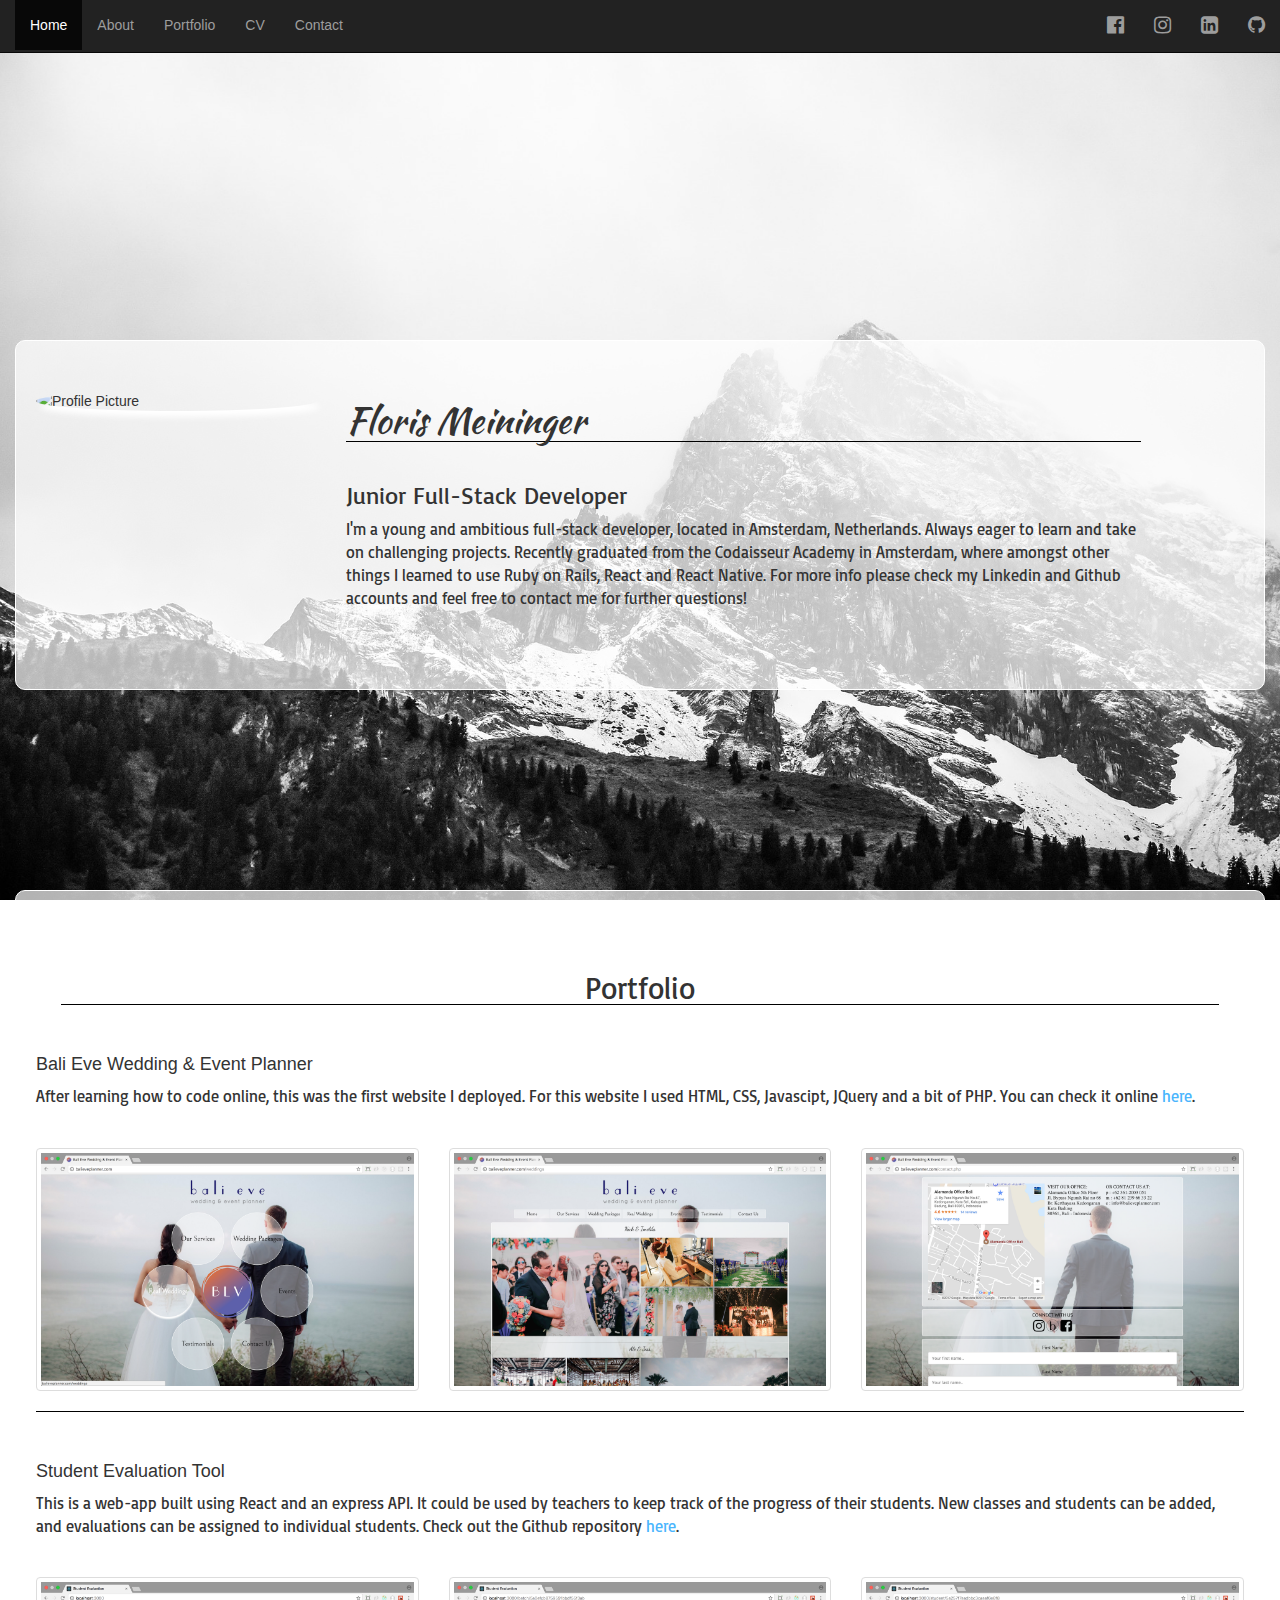
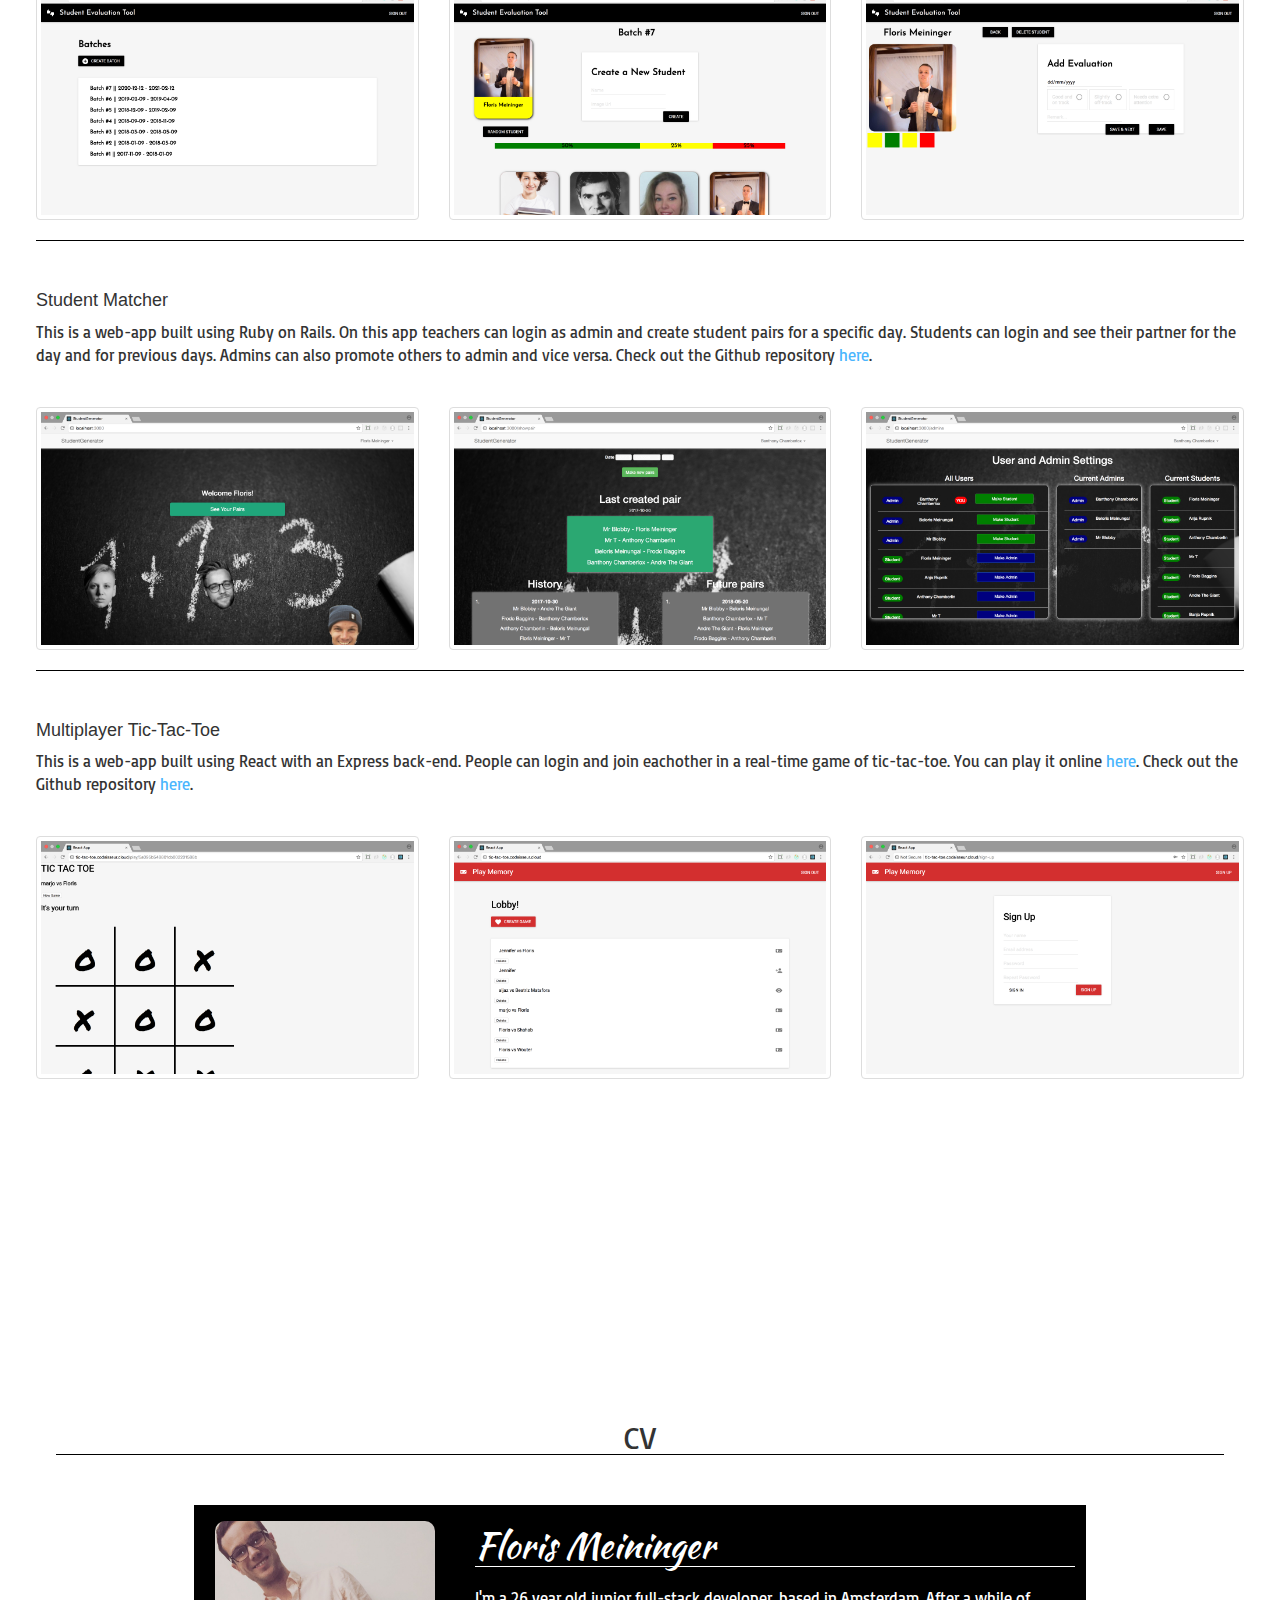
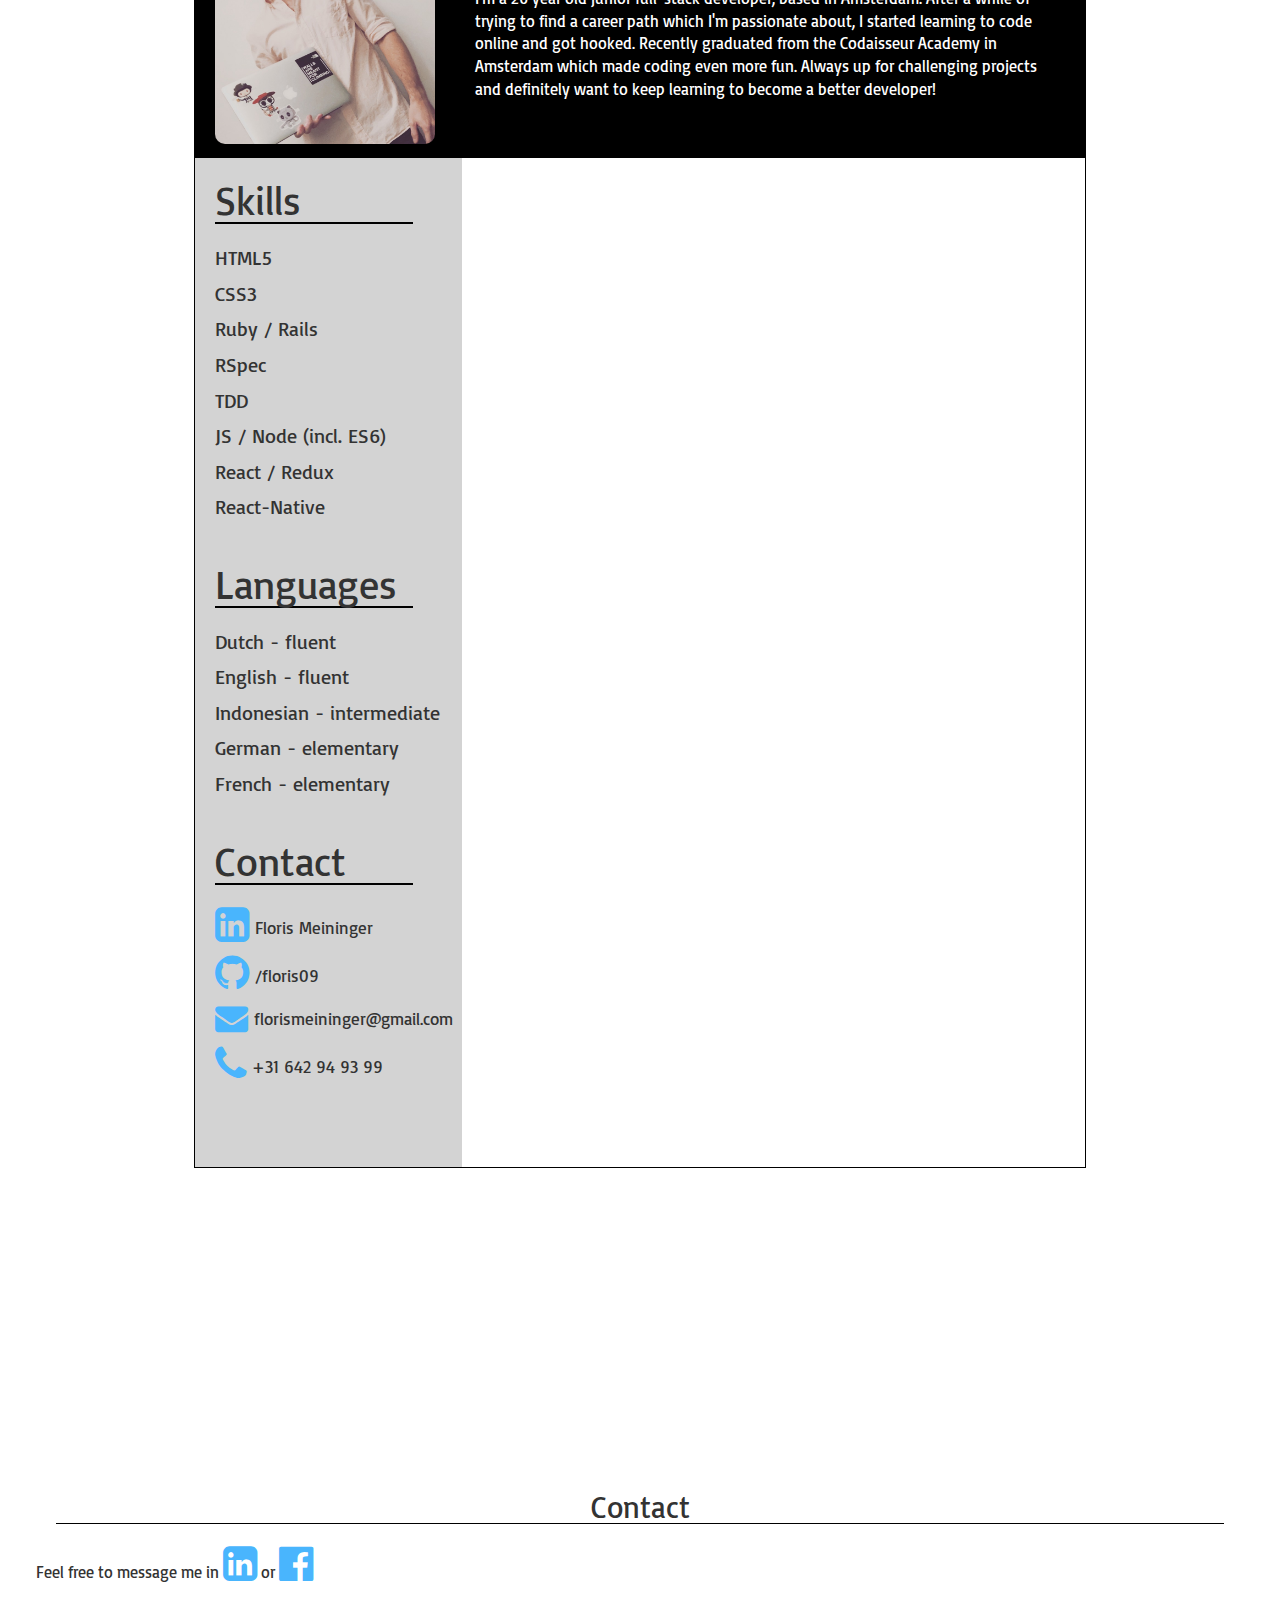
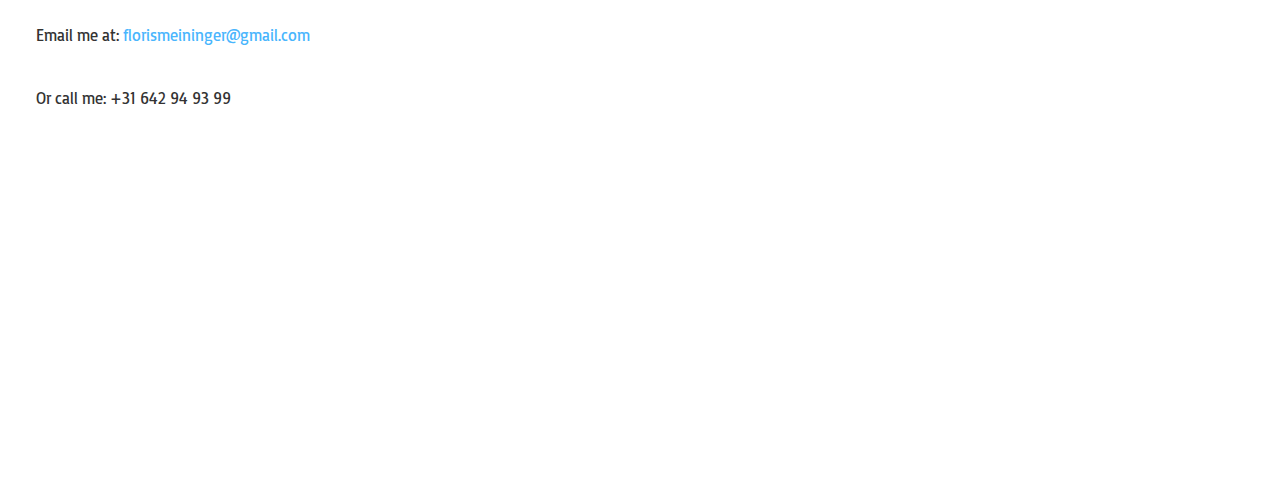
==== index.htm @ 4785ac29 "delete pdf button" ====
<!DOCTYPE html>

<html>

	<head>
    <link rel="stylesheet" href="https://maxcdn.bootstrapcdn.com/bootstrap/3.3.7/css/bootstrap.min.css">
		<link href="https://fonts.googleapis.com/css?family=Cinzel|Cormorant+Garamond|Kaushan+Script|Righteous|Spectral+SC|Vollkorn+SC|Yellowtail|Basic" rel="stylesheet">
  	<link rel="stylesheet" href="https://cdnjs.cloudflare.com/ajax/libs/font-awesome/4.7.0/css/font-awesome.min.css">
  	<link rel="stylesheet" href="https://fonts.googleapis.com/icon?family=Material+Icons">
  	<link rel="stylesheet" type="text/css" href="style.css">
		<link rel="shortcut icon" src="logo.png" >
  	<title>Floris Meininger</title>

 	</head>

  <body>

    <nav class="navbar navbar-inverse navbar-fixed-top">
      <div class="container-fluid">
        <div class="navbar-header">
          <button type="button" class="navbar-toggle" data-toggle="collapse" data-target="#myNavbar">
            <span class="icon-bar"></span>
            <span class="icon-bar"></span>
            <span class="icon-bar"></span>
          </button>
        </div>
        <div class="collapse navbar-collapse" id="myNavbar">
          <ul class="nav navbar-nav">
            <li class="active"><a href="#home">Home</a></li>
            <li><a href="#about">About</a></li>
            <li><a href="#scroll-portfolio">Portfolio</a></li>
            <li><a href="#scroll-cv">CV</a></li>
            <li><a href="#scroll-contact">Contact</a></li>
          </ul>
          <ul class="nav navbar-nav navbar-right">
            <li><a target="_blank"  href="https://www.facebook.com/floris.meininger"><i class="fa fa-facebook-official" aria-hidden="true"></i></a></li>
            <li><a target="_blank" href="https://www.instagram.com/florismeininger/"<i class="fa fa-instagram" aria-hidden="true"></i></a></li>
      <li><a target="_blank" href="https://www.linkedin.com/in/floris-meininger-3738b193/"><i class="fa fa-linkedin-square" aria-hidden="true"></i></a></li>
      <li><a target="_blank" href="https://github.com/floris09"><i class="fa fa-github" aria-hidden="true"></i></a></li>
          </ul>
        </div>
      </div>
    </nav>

    <!-- HOME PAGE -->
    <div id="home" ></div>


    <!-- PROFILE PIC & ABOUT -->
    <div class="container-fluid">
      <div id="about">
      </div>
      <div class="whitebox">
        <div class="row">
          <div class="col-xs-6 col-sm-3">
          <img id=profilepic class="img-circle img-responsive img-center"  src="http://res.cloudinary.com/florismeininger/image/upload/v1502627373/portfolio%20website/profilesquare_mgwjyl.jpg" alt="Profile Picture">

          </div>
          <div class="col-xs-12 col-sm-8">
      <h1>Floris Meininger</h1>
      <h3>Junior Full-Stack Developer</h3>
            <p>I'm a young and ambitious full-stack developer, located in Amsterdam, Netherlands. Always eager to learn and take on challenging projects. Recently graduated from the Codaisseur Academy in Amsterdam, where amongst other things I learned to use Ruby on Rails, React and React Native. For more info please check my Linkedin and Github accounts and feel free to contact me for further questions!</p>
          </div>
          <div class="col-xs-0 col-sm-1">
          </div>
        </div>
      </div>

      <!-- PORTFOLIO -->
		<div class=modal>
			<span class="close" >&times;</span>
			<a class="prev" >&#10094;</a>
			<a class="next" >&#10095;</a>
			<div id=modalimg></div>
		</div>

    <div id="scroll-portfolio">
    </div>
    <div class="whitebox">
      <div class="row">
      <h2 id=portfolio class=text-center>Portfolio</h2>
        </div>

          <h4>Bali Eve Wedding & Event Planner</h4>
          <p>After learning how to code online, this was the first website I deployed. For this website I used HTML, CSS, Javascipt, JQuery and a bit of PHP. You can check it online <a href="https://balieveplanner.com" target="_blank">here</a>.</p>
          <div class="row">
            <div class="col-sm-4">
              <img class="img-thumbnail img-responsive" src="blv1.png" onclick="zoom(blv,0)" alt="Wedding planner website">
            </div>
            <div class="col-sm-4">
              <img class="img-thumbnail img-responsive" src="blv2.png" onclick="zoom(blv,1)" alt="Wedding planner website">
            </div>
            <div class="col-sm-4">
              <img class="img-thumbnail img-responsive" src="blv3.png" onclick="zoom(blv,2)" alt="Wedding planner website">
            </div>
          </div>

        <div class="line">
        </div>

        <h4>Student Evaluation Tool</h4>
        <p>This is a web-app built using React and an express API. It could be used by teachers to keep track of the progress of their students. New classes and students can be added, and evaluations can be assigned to individual students. Check out the Github repository <a href="https://github.com/floris09/evaluation-tool-react" target="_blank">here</a>.</p>
        <div class="row">
         <div class="col-sm-4">
            <img class="img-thumbnail img-responsive" src="evaluation1.png" onclick="zoom(evaluation,0)" alt="Student evaluation tool">
          </div>
          <div class="col-sm-4">
            <img class="img-thumbnail img-responsive" src="evaluation2.png" onclick="zoom(evaluation,1)" alt="Student evaluation tool">
          </div>
          <div class="col-sm-4">
            <img class="img-thumbnail img-responsive" src="evaluation3.png" onclick="zoom(evaluation,2)" alt="Student evaluation tool">
          </div>
        </div>

        <div class="line">
        </div>

        <h4>Student Matcher</h4>
        <p>This is a web-app built using Ruby on Rails. On this app teachers can login as admin and create student pairs for a specific day. Students can login and see their partner for the day and for previous days. Admins can also promote others to admin and vice versa. Check out the Github repository <a href="https://github.com/floris09/student-generator" target="_blank">here</a>.</p>

        <div class="row">
         <div class="col-sm-4">
            <img class="img-thumbnail img-responsive" src="matcher1.png" onclick="zoom(matcher,0)" alt="Student matcher">
          </div>
          <div class="col-sm-4">
            <img class="img-thumbnail img-responsive" src="matcher2.png" onclick="zoom(matcher,1)" alt="Student matcher">
          </div>
          <div class="col-sm-4">
            <img class="img-thumbnail img-responsive" src="matcher3.png" onclick="zoom(matcher,2)" alt="Student matcher">
          </div>
        </div>

        <div class="line">
        </div>

        <h4>Multiplayer Tic-Tac-Toe</h4>
        <p>This is a web-app built using React with an Express back-end. People can login and join eachother in a real-time game of tic-tac-toe. You can play it online <a href="https://tic-tac-toe.codaisseur.cloud" target="_blank">here</a>. Check out the Github repository <a href="https://github.com/aljazskrinjar/react-game-starter" target="_blank">here</a>.</p>

        <div class="row">
         <div class="col-sm-4">
            <img class="img-thumbnail img-responsive" src="tic-tac-toe.png" onclick="zoom(tictactoe,0)" alt="tic-tac-toe">
          </div>
          <div class="col-sm-4">
            <img class="img-thumbnail img-responsive" src="tic-tac-toe2.png" onclick="zoom(tictactoe,1)" alt="tic-tac-toe">
          </div>
          <div class="col-sm-4">
            <img class="img-thumbnail img-responsive" src="tic-tac-toe3.png" onclick="zoom(tictactoe,2)" alt="tic-tac-toe">
          </div>
        </div>

      </div>

			<!-- CV -->
			<div id="scroll-cv"></div>
			<div class="whitebox">
				<h2 id="cvheader" class="text-center">CV</h2>
				<div id="cv">
					<div class="horizontal">
						<img id="cvpic" src="profile.jpg" alt="profile pic">
						<h1 id="cvname" >Floris Meininger</h1>
						<p id="bio" >I'm a 26 year old junior full-stack developer, based in Amsterdam. After a while of trying to find a career path which I'm passionate about, I started learning to code online and got hooked. Recently graduated from the Codaisseur Academy in Amsterdam which made coding even more fun. Always up for challenging projects and definitely want to keep learning to become a better developer!</p>
					</div>
					<div class="vertical">
						<h2 class="skills">Skills</h2>
						<ul class="cvlist">
							<li>HTML5</li>
							<li>CSS3</li>
							<li>Ruby / Rails</li>
							<li>RSpec</li>
							<li>TDD</li>
							<li>JS / Node (incl. ES6)</li>
							<li>React / Redux</li>
							<li>React-Native</li>
						</ul>
						<h2 class="skills">Languages</h2>
							<ul class="cvlist">
								<li>Dutch - fluent</li>
								<li>English - fluent</li>
								<li>Indonesian - intermediate</li>
								<li>German - elementary</li>
								<li>French - elementary</li>
							</ul>
						<h2 class="skills">Contact</h2>
							<ul class="cvlist">
								<li><a target="_blank" href="https://www.linkedin.com/in/floris-meininger-3738b193/"><i class="fa fa-linkedin-square" aria-hidden="true"></i></a> <span class="cvsmall">Floris Meininger</span></li>
								<li><a target="_blank" href="https://github.com/floris09"><i class="fa fa-github" aria-hidden="true"></i></a> <span class="cvsmall">/floris09</span></li>
								<li><a href='mailto:florismeininger@gmail.com'><i id="mail" class="fa fa-envelope" aria-hidden="true"></i></a> <span class="cvsmall">florismeininger@gmail.com</span></li>
								<li><a href='tel:+31642949399'><i class="fa fa-phone" aria-hidden="true"></i></a> <span class="cvsmall">+31 642 94 93 99</span></li>
							</ul>
					</div>
				</div>
			</div>

      <!--CONTACT-->
      <div id="scroll-contact">
      </div>
      <div class="whitebox contact">
        <div class="row">
					<div class="col-sm-12">
          	<h2 id="contact" class="text-center">Contact</h2>
					</div>
        </div>
				<div class="row">
					<div class="col-sm-12">
        	  <p>Feel free to message me in
						<a target="_blank" href="https://www.linkedin.com/in/floris-meininger-3738b193/"><i class="fa fa-linkedin-square" aria-hidden="true"></i></a>
						or
						<a target="_blank"  href="https://www.facebook.com/floris.meininger"><i class="fa fa-facebook-official" aria-hidden="true"></i></a>
						</p>
					</div>
				</div>
          <p>Email me at: <a href="mailto:florismeininger@gmail.com">florismeininger@gmail.com</a></p>
          <p>Or call me:
						<span id="phone-number">+31 642 94 93 99</span>
						<a href='tel:+31642949399' id="phone-logo"><i class="fa fa-phone" aria-hidden="true"></i></a>
						</p>
        <!-- <form action="/submit">
          <div class="row text-center">
        <input class="input" type="text" placeholder="  Your name..">
          </div>
          <div class="row text-center">
        <input class="input" type="text" placeholder="  Your email address..">
          </div>
          <div class="row text-center">
        <input class="input" type="text" placeholder="  Your phone number..">
          </div>
          <div class="row text-center">
            <textarea class="input" type="text" placeholder="  Write something.." style="height:100px"></textarea>
          </div>
          <div class="row text-center">
          <button class="btn btn-sm btn-default" type="submit">Submit</button>
          </div>
          </form> -->

      </div>
    </div>

		<script defer src="https://ajax.googleapis.com/ajax/libs/jquery/3.2.1/jquery.min.js"></script>
		<script defer src="https://cdnjs.cloudflare.com/ajax/libs/twitter-bootstrap/3.3.7/js/bootstrap.min.js"></script>
		<script defer src="https://cdnjs.cloudflare.com/ajax/libs/jspdf/1.3.5/jspdf.debug.js">
		$(function () {

		    var specialElementHandlers = {
		        '#editor': function (element,renderer) {
		            return true;
		        }
		    };
		 $('#cmd').click(function () {
		        var doc = new jsPDF();
		        doc.fromHTML(
		            $('#cv').html(), 15, 15,
		            { 'width': 170, 'elementHandlers': specialElementHandlers },
		            function(){ doc.save('sample-file.pdf'); }
		        );

		    });
		});
		</script>

		<script defer>
			var blv = ['<img src=blv1.png />','<img src=blv2.png />','<img src=blv3.png />'];
			var evaluation = ['<img src=evaluation1.png />','<img src=evaluation2.png />','<img src=evaluation3.png />'];
			var matcher = ['<img src=matcher1.png />','<img src=matcher2.png />','<img src=matcher3.png />'];
			var tictactoe = ['<img src=tic-tac-toe.png />','<img src=tic-tac-toe2.png />','<img src=tic-tac-toe3.png />'];

			function zoom(arr,n){
			var count = n;
			var pics = arr;
			$('.modal').css('display','block');
			$('.close').css('display','block');

			$('#modalimg').html(pics[count]);

			$('.next').click(function(){
			  count++;
				if (count == pics.length) {
					count = 0;
				};
				$('#modalimg').html(pics[count]);
			});

			$('.prev').click(function(){
				if (count == 0) {
					count = pics.length;
				};
				count--;
				$('#modalimg').html(pics[count]);
			});

			$(document).keydown(function(e){
			if (e.which == 39) {
				count++;
				if (count == pics.length) {
					count = 0;
				};
				$('#modalimg').html(pics[count]);
			} else if (e.which == 37) {
				if (count == 0) {
					count = pics.length;
				};
				count--;
				$('#modalimg').html(pics[count]);
			} else if (e.which == 27) {
				$('.modal').css('display','none');
				$('.close').css('display','none');
				$('#modelimg').css('display','none');
			};
			});

			$('.close').click(function(){
				$('.modal').css('display','none');
				$('.close').css('display','none');
				$('#modelimg').css('display','none');
			});

			};


		</script>
	</body>
</html>
---- style.css ----
* {
  margin: 0;
  padding: 0;
  box: border-box;
}

body {
  margin-top: 40px;
  margin-bottom: 0;
  background: url(mountains2.jpg)fixed;
  background-size: cover;
  padding-bottom: 100px;
}

a {
  color: rgb(73,181,253);
}

a:hover {
  color: black;
}

#home {
  width: 100%;
  height: 280px;
  margin-bottom: 20px;
}

.line {
  width: 100%;
  border-bottom: 1px solid black;
  margin-bottom: 50px;
}

.whitebox {
  background: rgba(255,255,255,0.7);
  padding: 40px 20px;
  margin-bottom: 200px;
  border-radius: 10px;
  border: 1px solid white;
}

#cv {
  width: 892px;
  height: 1263px;
  border: 1px solid black;
  margin: auto;
  background-color: rgba(255,255,255,0.7);
}

.horizontal {
  width: 100%;
  height: 20%;
  background-color: black;
}

.vertical {
  position: relative;
  bottom: 20px;
  width: 30%;
  height: 80%;
  background-color: lightgrey;
  padding-left: 20px;
}

#cvpic {
  position: relative;
  margin: 15px;
  margin-left: 20px;
  margin-right: 40px;
  float: left;
  width: 220px;
  border-radius: 10px;
}

#cvname {
  position: relative;
  width: 600px;
  float: left;
  color: white;
  margin-bottom: 20px;
  border-bottom: 1px solid white;
}

#bio {
  padding-right: 20px;
  color: white;
}

.skills {
  padding-top: 20px;
  font-size: 40px;
  border-bottom: 2px solid black;
  width: 80%;
}

.cvlist {
  list-style:  none;
  font-family: "Basic", sans-serif;
  font-size: 20px;
  margin-top: 20px;
}

.cvlist li {
  margin-bottom: 7px;
}

.fa {
  font-size: 20px;
}

.social {
  display: inline;
}

.social .fa{
  font-size: 50px;
  margin: 0;
}

.contact i {
  font-size: 40px;
}

.no-margin {
  margin: 0;
}

.inline {
  display: inline;
}

#profilepic {
  margin-top: 10px;
  box-shadow: 4px 6px 6px white;
}

h1 {
  border-bottom: 1px solid black;
  font-family: "Kaushan Script", cursive;
}

h2 {
  font-family: "Basic", sans-serif;
}

h3 {
  font-family: "Basic", sans-serif;
  margin-top: 40px;
}

p {
  font-family: "Basic", sans-serif;
  font-size: 16px;
  margin-bottom: 40px;
}

#portfolio {
  margin: 40px;
  margin-top: 40px;
  border-bottom: 1px solid black;
}

.img-thumbnail {
  margin-bottom: 20px;
}

#contact{
  margin: 20px;
  margin-top: 40px;
  border-bottom: 1px solid black;
}

#cvheader{
  margin: 20px;
  margin-top: 40px;
  margin-bottom: 50px;
  border-bottom: 1px solid black;
}

.cvlist i {
  font-size: 40px;
}

#mail {
  font-size: 33px;
}

.cvsmall {
  position: relative;
  bottom: 5px;
  font-size: 17px;
}

.input {
  padding: 3px;
  height: 30px;
  width: 90%;
  margin-bottom: 15px;
  border-radius: 5px;
  border: none;
  border-bottom: 1px solid black;
}

.input:active {
  border: none;
  box-shadow: none;
  border-bottom: 2px solid black;
}

.btn-sm {
  border: 1px solid black;
  color: rgba(0,0,0,0.3);
}

.btn-sm:hover {
  color: none;
  border: 1px solid black;
}

.container {
  margin-top: 30px;
}

#end {
  width: 100%;
  margin-top: 50px;
}

#copyright {
  color: black;
  font-size: 8px;
  margin: auto;
}

/*---------------- MODAL ------------------*/
.modal {
  display: none;
  position: fixed;
  z-index: 1;
  padding-top: 100px;
  left: 0;
  top: 0;
  width: 100%;
  height: 100%;
  overflow: auto;
  background-color: rgba(0,0,0,0.9);
}

#modalimg img{
  width: 70%;
}

#modalimg {
  text-align: center;
}

/* The Close Button */
.close {
  color: blue;
  position: absolute;
  top: 60px;
  right: 40px;
  font-size: 35px;
  font-weight: bold;
  display: none;
}

.close:hover,
.close:focus {
  color: rgb(73,181,253);
  text-decoration: none;
  cursor: pointer;
}

/* Next & previous buttons */
.prev,
.next {
  cursor: pointer;
  position: absolute;
  top: 20%;
  width: auto;
  padding: 16px;
  margin-top: -50px;
  color: blue;
  font-weight: bold;
  font-size: 20px;
  transition: 0.6s ease;
  border-radius: 0 3px 3px 0;
  user-select: none;
  -webkit-user-select: none;
}

/* Position the "next button" to the right */
.next {
  right: 15%;
  border-radius: 3px 0 0 3px;
}

.prev {
  left: 15%;
  border-radius: 3px 0 0 3px;
}

/* On hover, add a black background color with a little bit see-through */
.prev:hover,
.next:hover {
  background-color: rgba(255, 255, 255, 0.8);
}

img.hover-shadow {
  transition: 0;
  position: static;
}

.hover-shadow:hover {
  box-shadow: 0 4px 4px  white, 0 4px 4px  white;
  cursor: pointer;
}

#phone-logo {
  display: none;
}

/*-----------------RESPONSIVE--------------------*/

@media only screen and (max-width: 500px) {
  h1 {
    font-size: 20px;
  }
  h2 {
    font-size: 16px;
  }
  h3 {
    font-size: 16px;
  }
  p {
    font-size: 10px;
  }
}

@media only screen and (max-device-width: 500px) {
  h1 {
    font-size: 60px;
  }
  h2 {
    font-size: 50px;
  }
  h3 {
    font-size: 40px;
  }
  h4 {
    font-size: 35px;
  }
  p {
    font-size: 30px;
  }
  #phone-number {
    display: none;
  }
  #phone-logo {
    display: inline;
  }
  body:before {
    content: "";
    display: block;
    position: fixed;
    left: 0;
    top: 0;
    width: 100%;
    height: 100%;
    z-index: -10;
    background: url(mountains2.jpg) no-repeat center center;
    -webkit-background-size: cover;
    -moz-background-size: cover;
    -o-background-size: cover;
    background-size: cover;
  }
  .navbar-fixed-top {
    height: 100px;
    font-size: 30px;
  }

  .navbar-nav li {
    margin-top: 20px;
  }

  .navbar-nav .fa {
    font-size: 40px;
    margin-top: -10px;
  }

  .navbar-nav .fa-instagram {
    margin-top: 0;
  }

  #bio {
    font-size: 20px;
  }

  #cvname {
    font-size: 40px;
    margin-bottom: 5px;
  }

  .prev,
  .next {
    font-size: 40px;
  }

  .close {
    font-size: 70px;
    top: 120px;
  }

  #modalimg img{
    margin-top: 200px;
    width: 90%;
  }
}

@media only screen and (max-device-width: 500px) and (orientation: landscape) {
  #modalimg img {
    margin-top: 0;
  }

  .previous {
    left: 2%;
  }

  .next {
    right: 2%;
  }

}
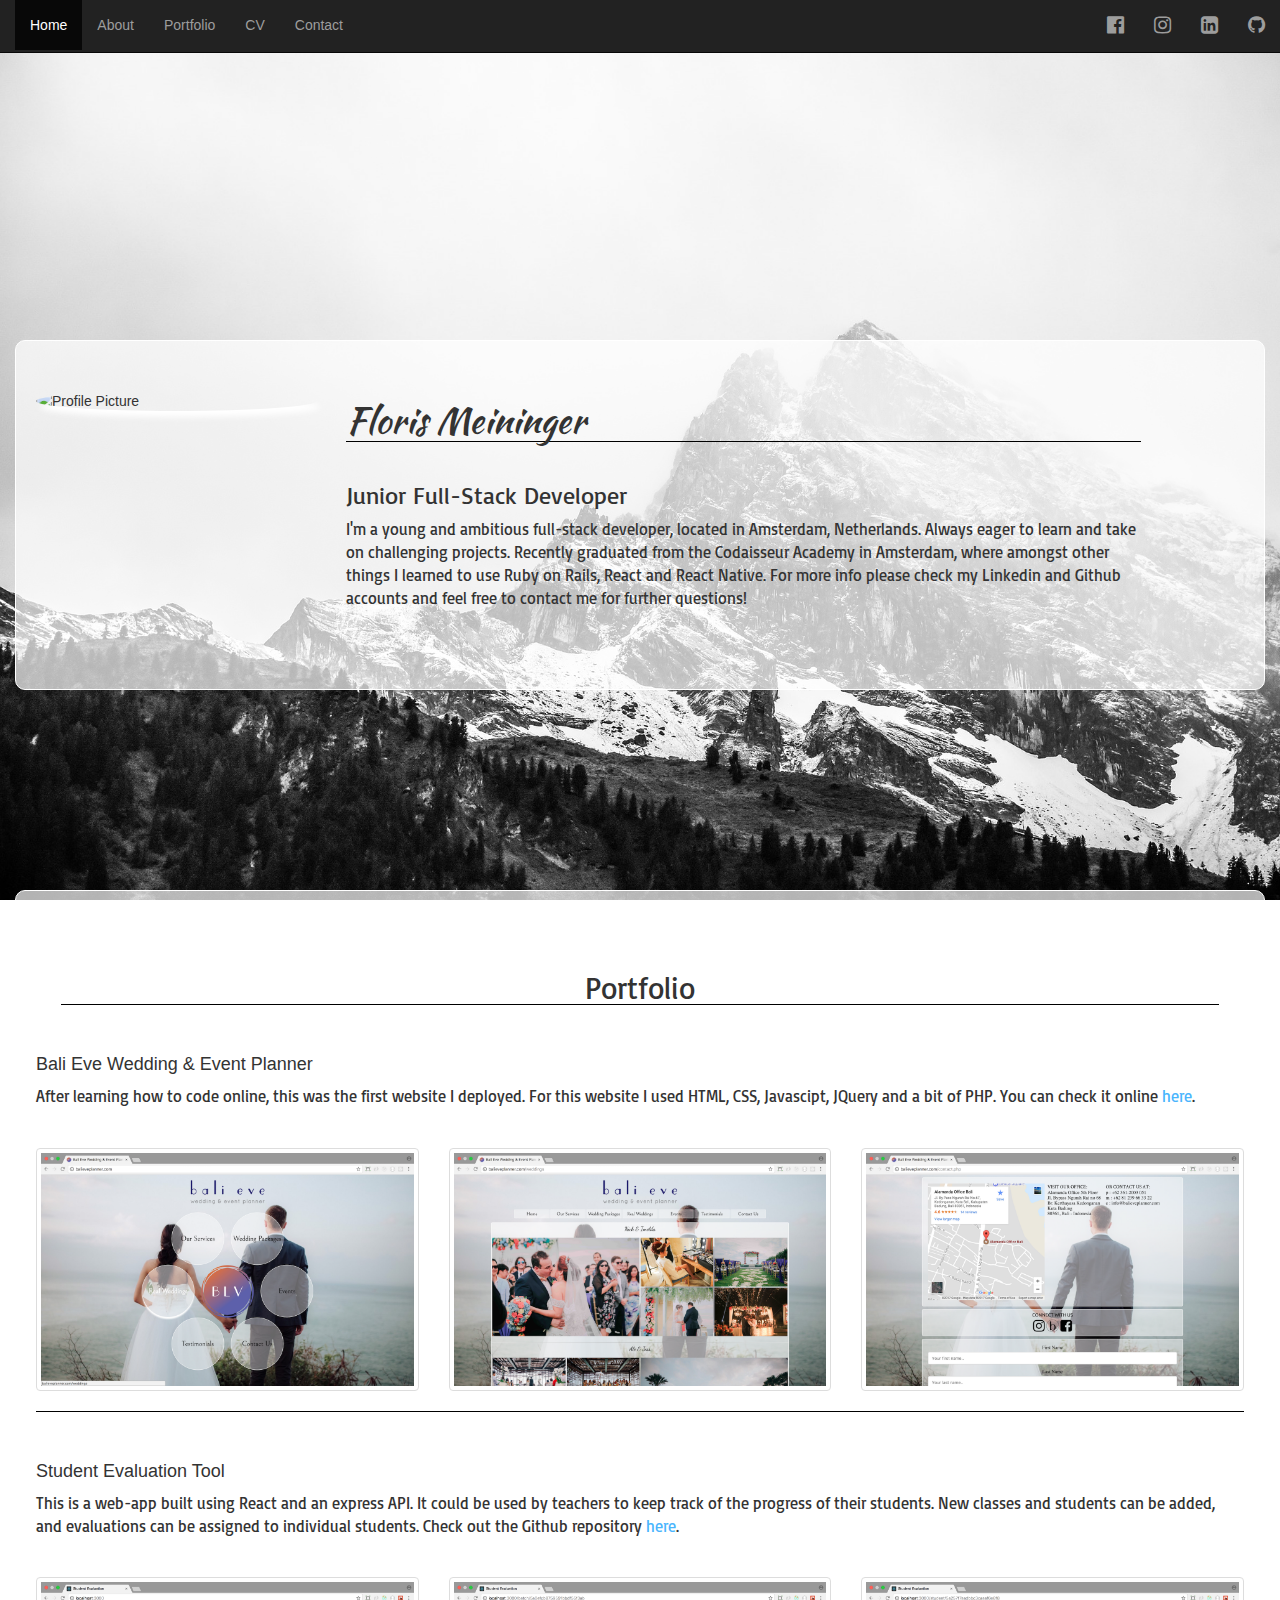
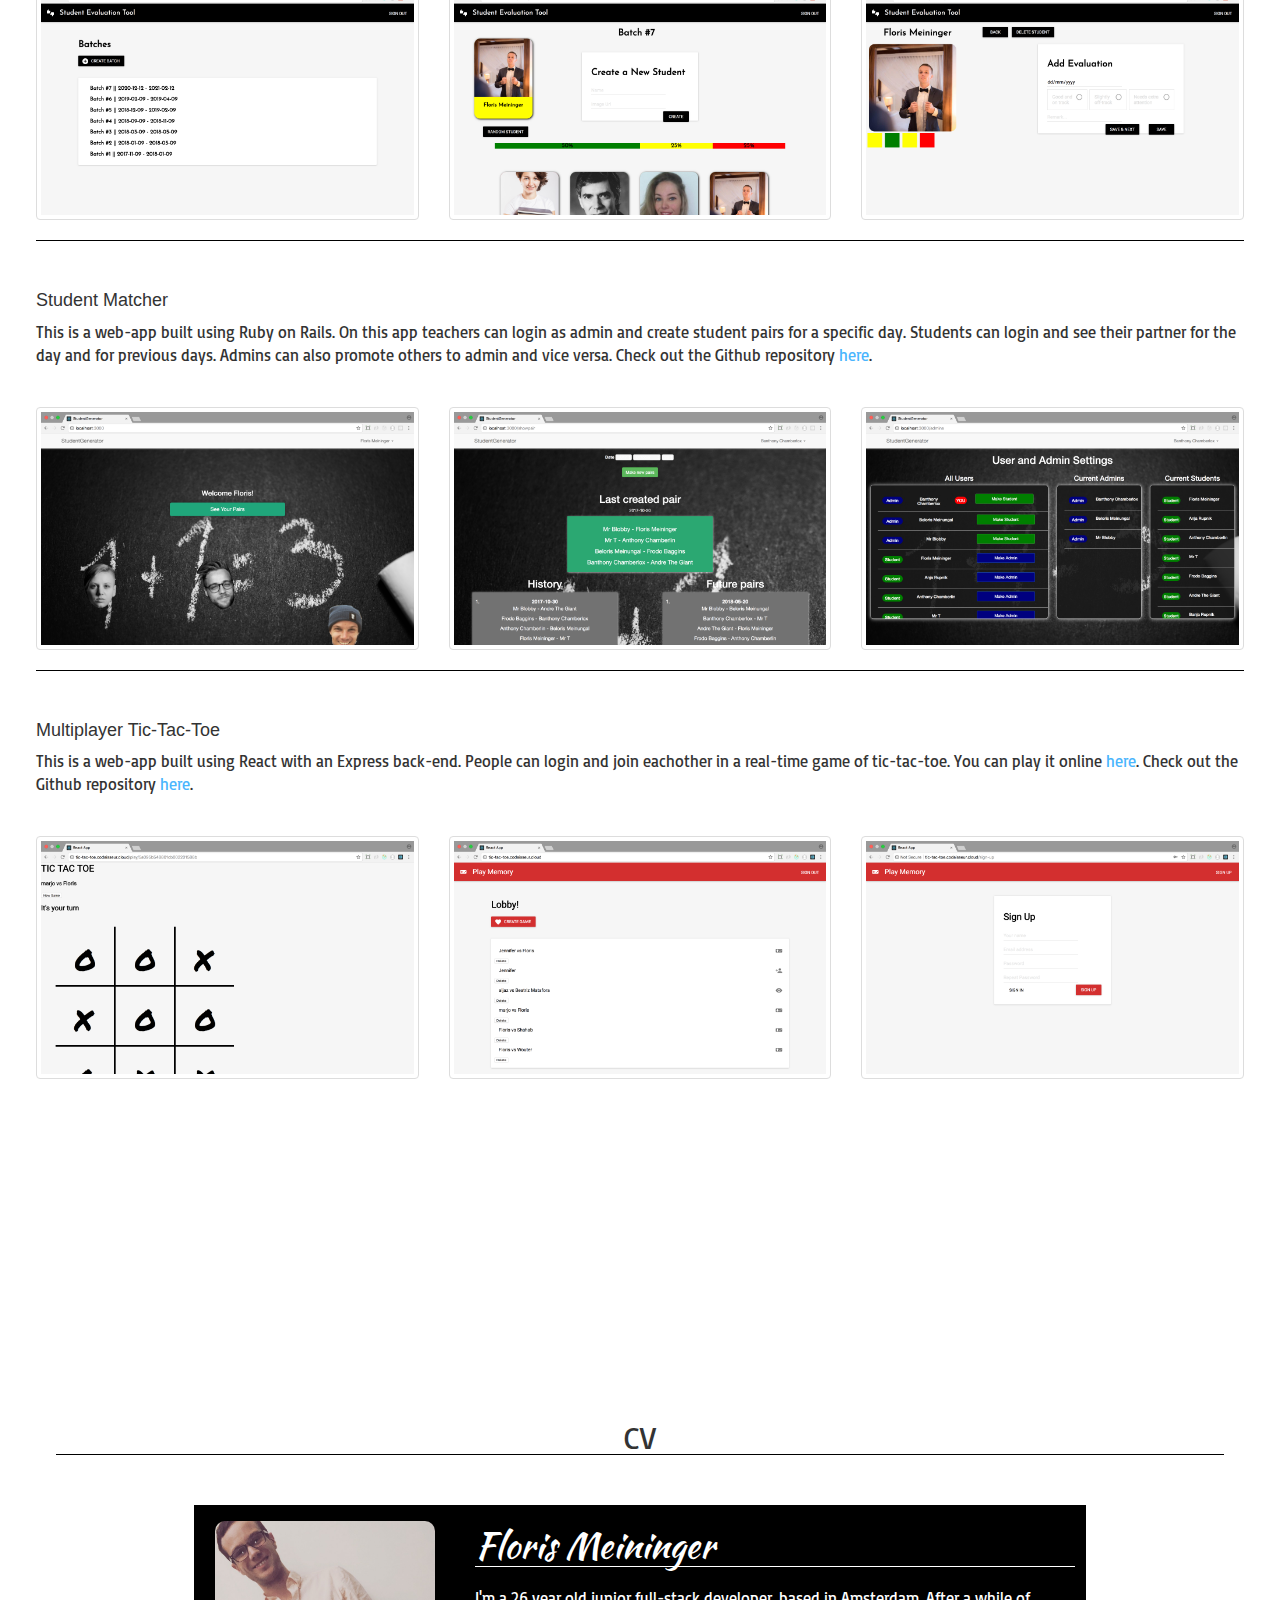
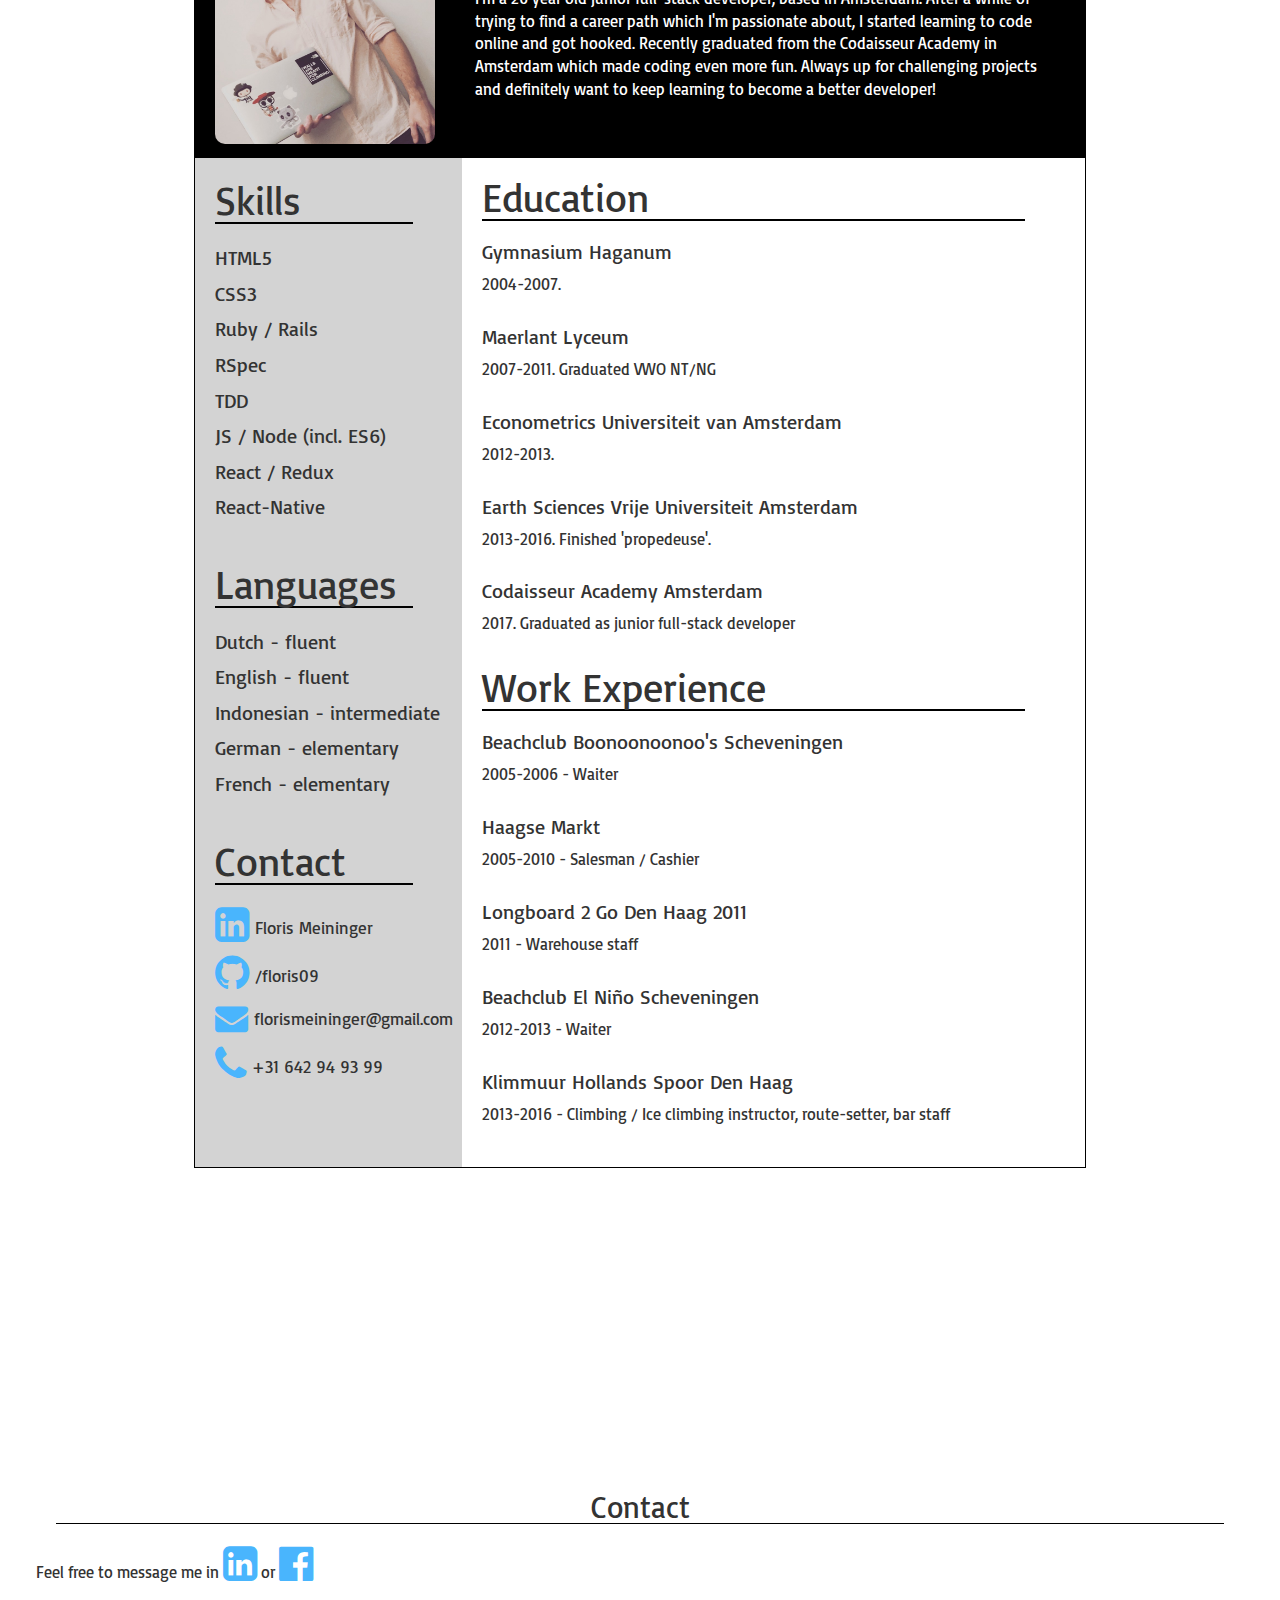
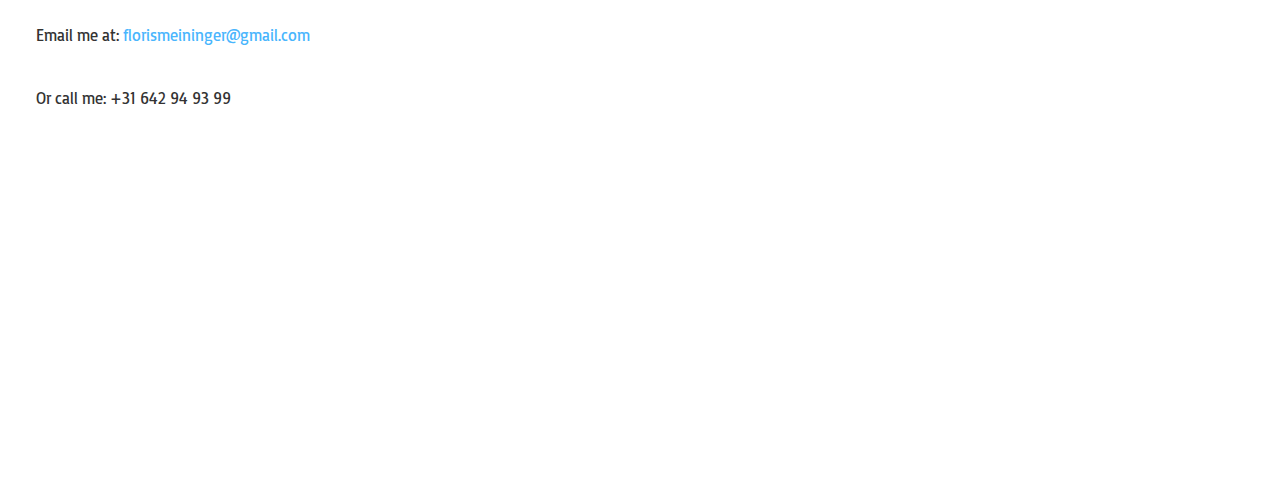
==== commit 2d125a59: "cv" ====
--- a/index.htm
+++ b/index.htm
@@ -188,6 +188,34 @@
 								<li><a href='tel:+31642949399'><i class="fa fa-phone" aria-hidden="true"></i></a> <span class="cvsmall">+31 642 94 93 99</span></li>
 							</ul>
 					</div>
+					<div class="cvcenter">
+						<h2 class="education">Education</h2>
+								<h3 class="cvlist">Gymnasium Haganum</h3>
+								<p>2004-2007.</p>
+								<h3 class="cvlist">Maerlant Lyceum</h3>
+								<p>2007-2011. Graduated VWO NT/NG</p>
+								<h3 class="cvlist">Econometrics Universiteit van Amsterdam</h3>
+								<p>2012-2013.</p>
+								<h3 class="cvlist">Earth Sciences Vrije Universiteit Amsterdam</h3>
+								<p>2013-2016. Finished 'propedeuse'.</p>
+								<h3 class="cvlist">Codaisseur Academy Amsterdam</h3>
+								<p>2017. Graduated as junior full-stack developer</p>
+
+						<h2 class="education">Work Experience</h2>
+								<h3 class="cvlist">Beachclub Boonoonoonoo's Scheveningen</h3>
+								<p>2005-2006 - Waiter</p>
+								<h3 class="cvlist">Haagse Markt</h3>
+								<p>2005-2010 - Salesman / Cashier</p>
+								<h3 class="cvlist">Longboard 2 Go Den Haag 2011</h3>
+								<p>2011 - Warehouse staff</p>
+								<h3 class="cvlist">Beachclub El Niño Scheveningen</h3>
+								<p>2012-2013 - Waiter</p>
+								<h3 class="cvlist">Klimmuur Hollands Spoor Den Haag</h3>
+								<p>2013-2016 - Climbing / Ice climbing instructor, route-setter, bar staff</p>
+
+
+							</ul>
+					</div>
 				</div>
 			</div>
 
--- a/style.css
+++ b/style.css
@@ -48,6 +48,10 @@
   background-color: rgba(255,255,255,0.7);
 }
 
+#cv p {
+  margin-bottom: 30px;
+}
+
 .horizontal {
   width: 100%;
   height: 20%;
@@ -60,6 +64,15 @@
   width: 30%;
   height: 80%;
   background-color: lightgrey;
+  padding-left: 20px;
+}
+
+.cvcenter {
+  position: relative;
+  bottom: 1030px;
+  left: 30%;
+  height: 80%;
+  width: 70%;
   padding-left: 20px;
 }
 
@@ -94,6 +107,13 @@
   width: 80%;
 }
 
+.education {
+  font-size: 40px;
+  border-bottom: 2px solid black;
+  width: 90%;
+  margin-top: 18px;
+}
+
 .cvlist {
   list-style:  none;
   font-family: "Basic", sans-serif;
@@ -103,6 +123,10 @@
 
 .cvlist li {
   margin-bottom: 7px;
+}
+
+.cvlist h3 {
+  margin: 0;
 }
 
 .fa {
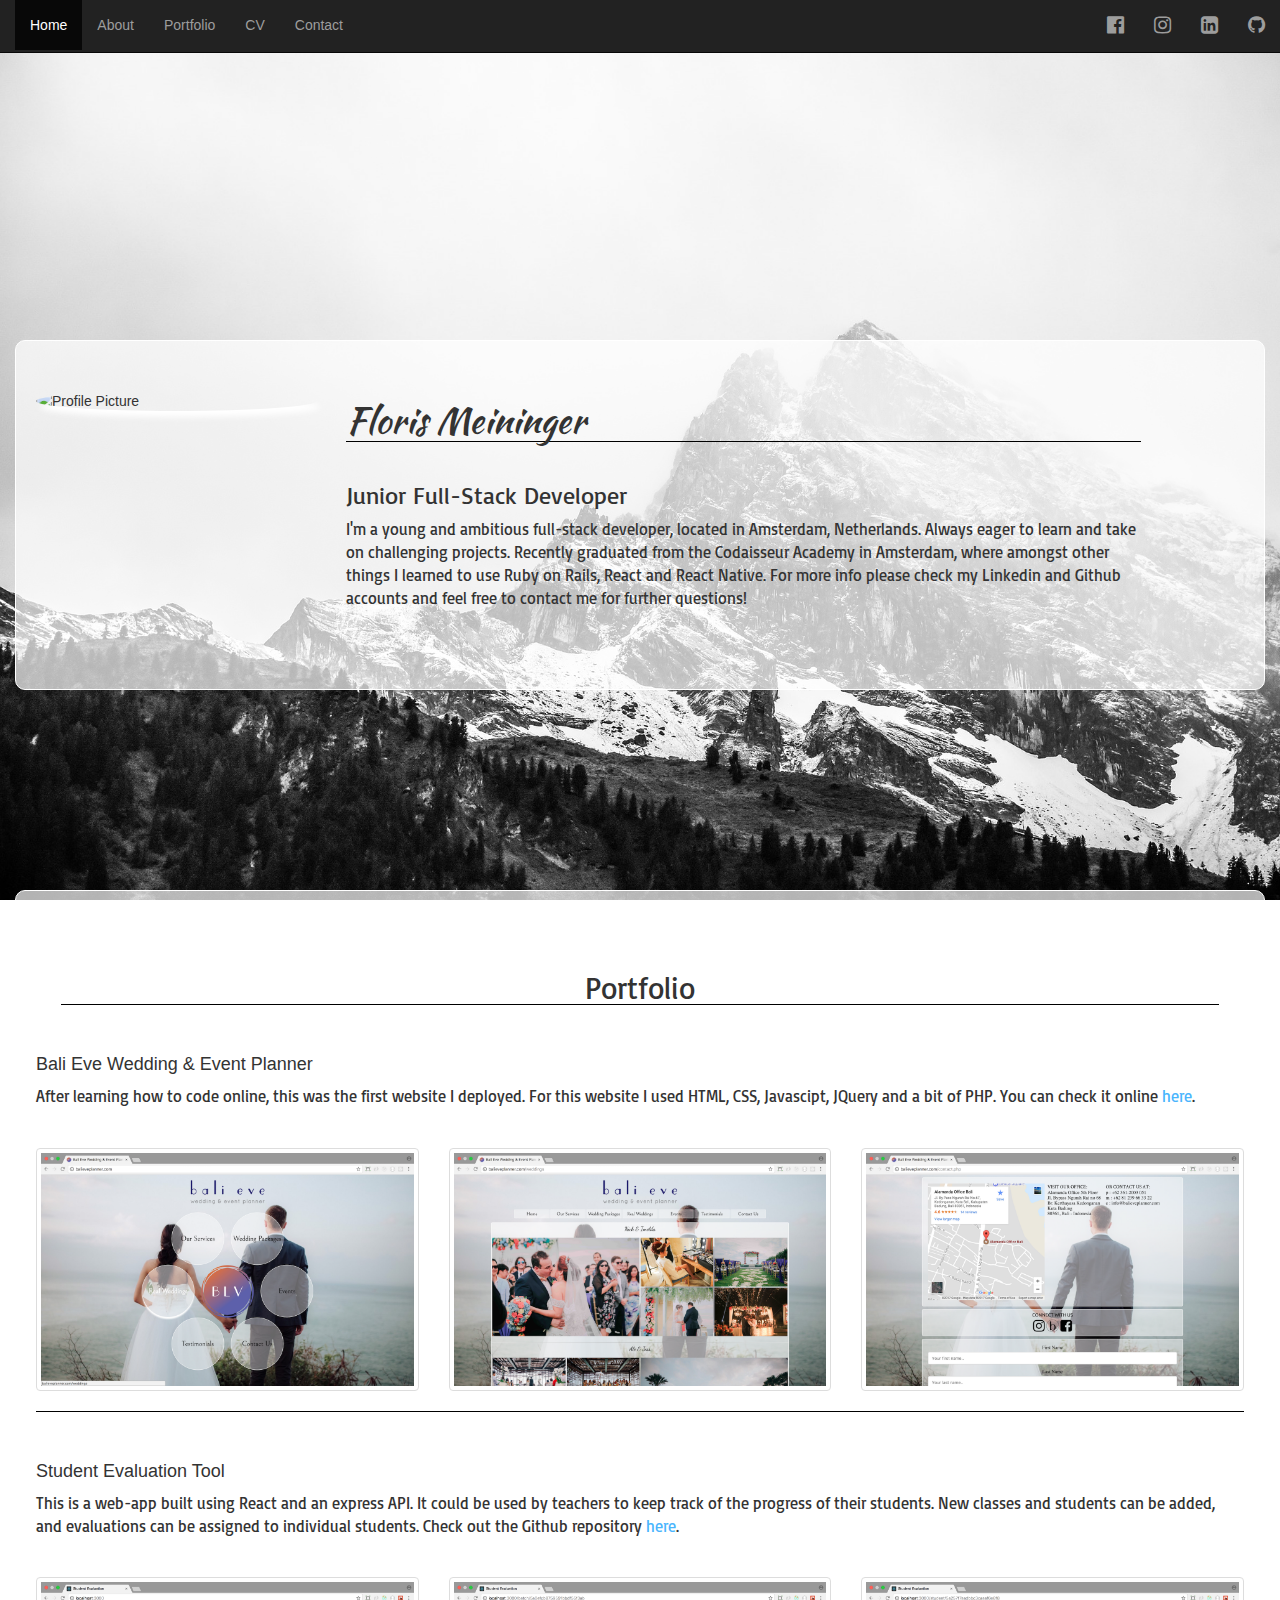
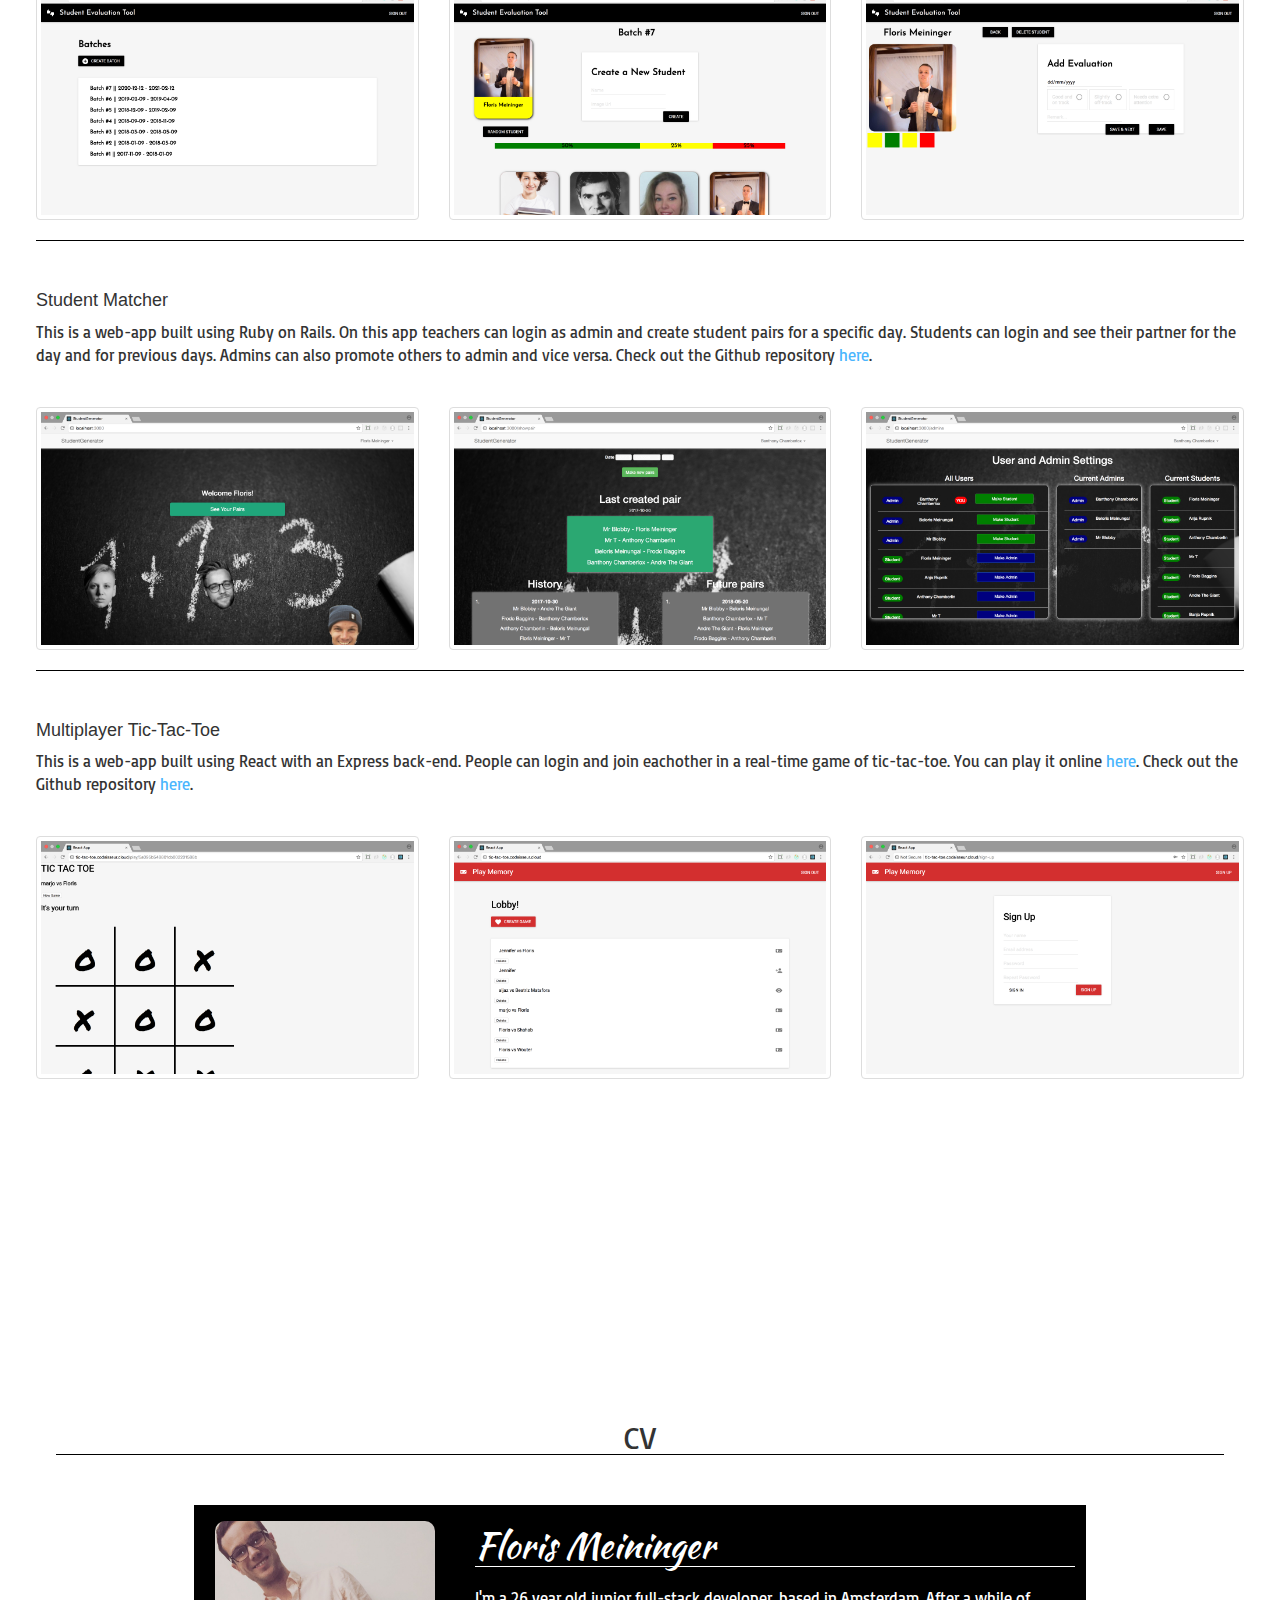
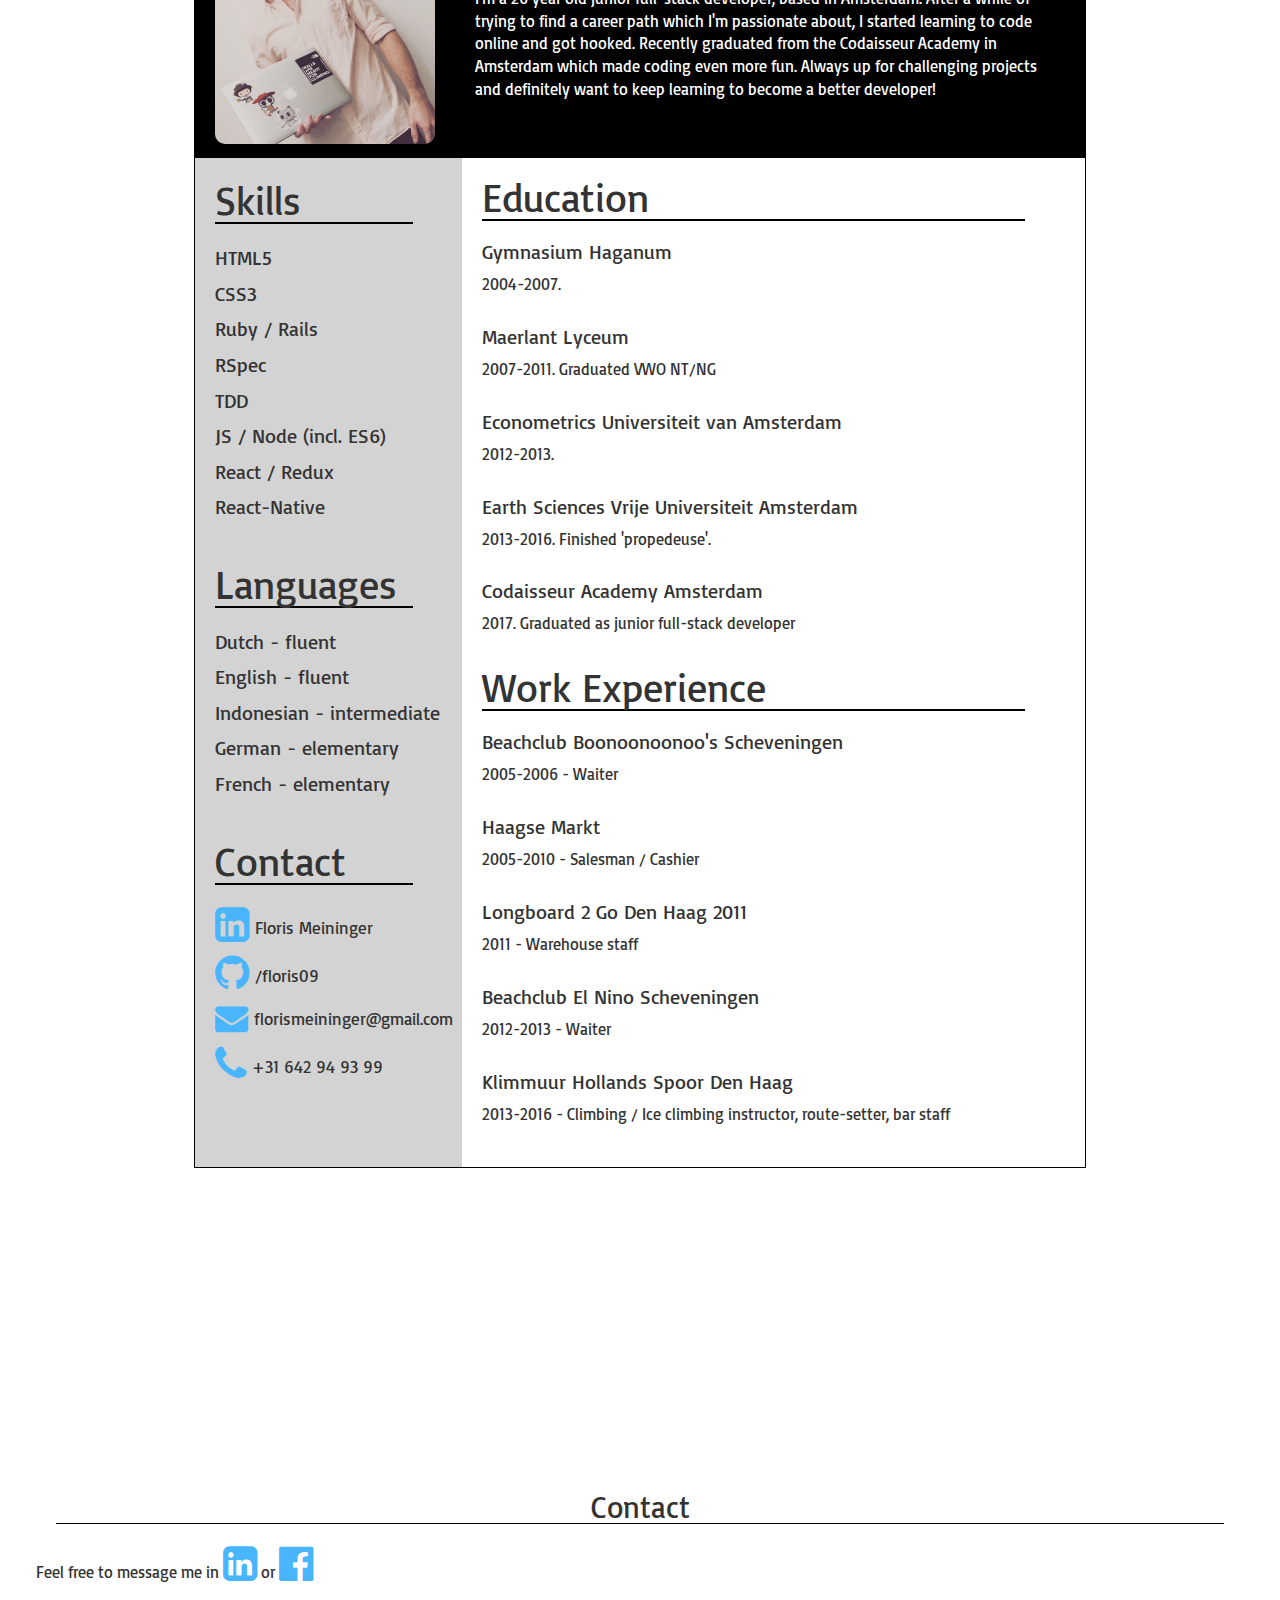
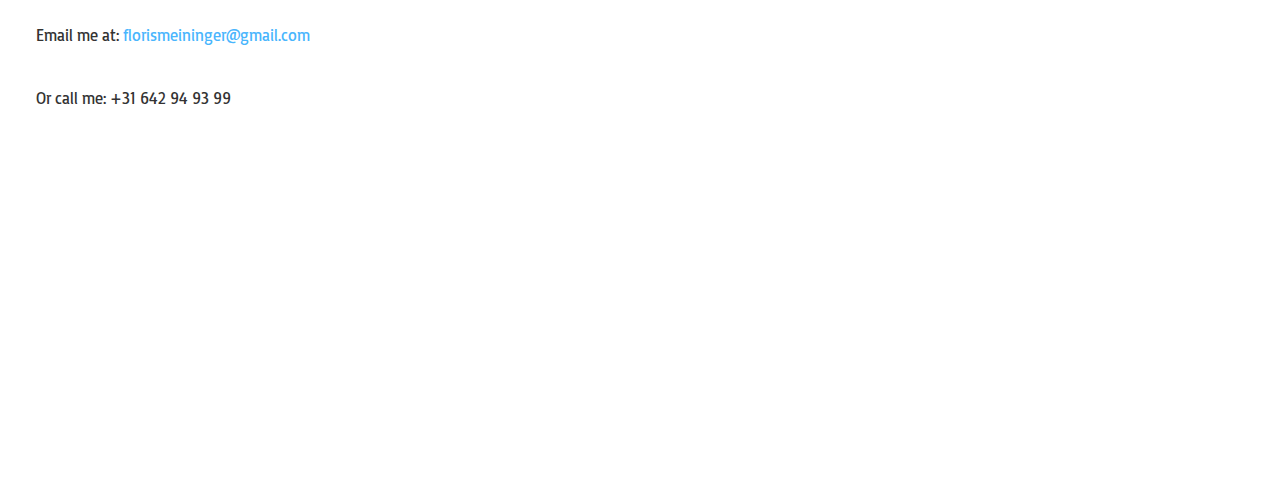
==== commit 961dbd5a: "cv" ====
--- a/index.htm
+++ b/index.htm
@@ -208,7 +208,7 @@
 								<p>2005-2010 - Salesman / Cashier</p>
 								<h3 class="cvlist">Longboard 2 Go Den Haag 2011</h3>
 								<p>2011 - Warehouse staff</p>
-								<h3 class="cvlist">Beachclub El Niño Scheveningen</h3>
+								<h3 class="cvlist">Beachclub El Nino Scheveningen</h3>
 								<p>2012-2013 - Waiter</p>
 								<h3 class="cvlist">Klimmuur Hollands Spoor Den Haag</h3>
 								<p>2013-2016 - Climbing / Ice climbing instructor, route-setter, bar staff</p>
--- a/style.css
+++ b/style.css
@@ -427,6 +427,10 @@
     margin-bottom: 5px;
   }
 
+  #cv p {
+    font-size: 17px;
+  }
+
   .prev,
   .next {
     font-size: 40px;
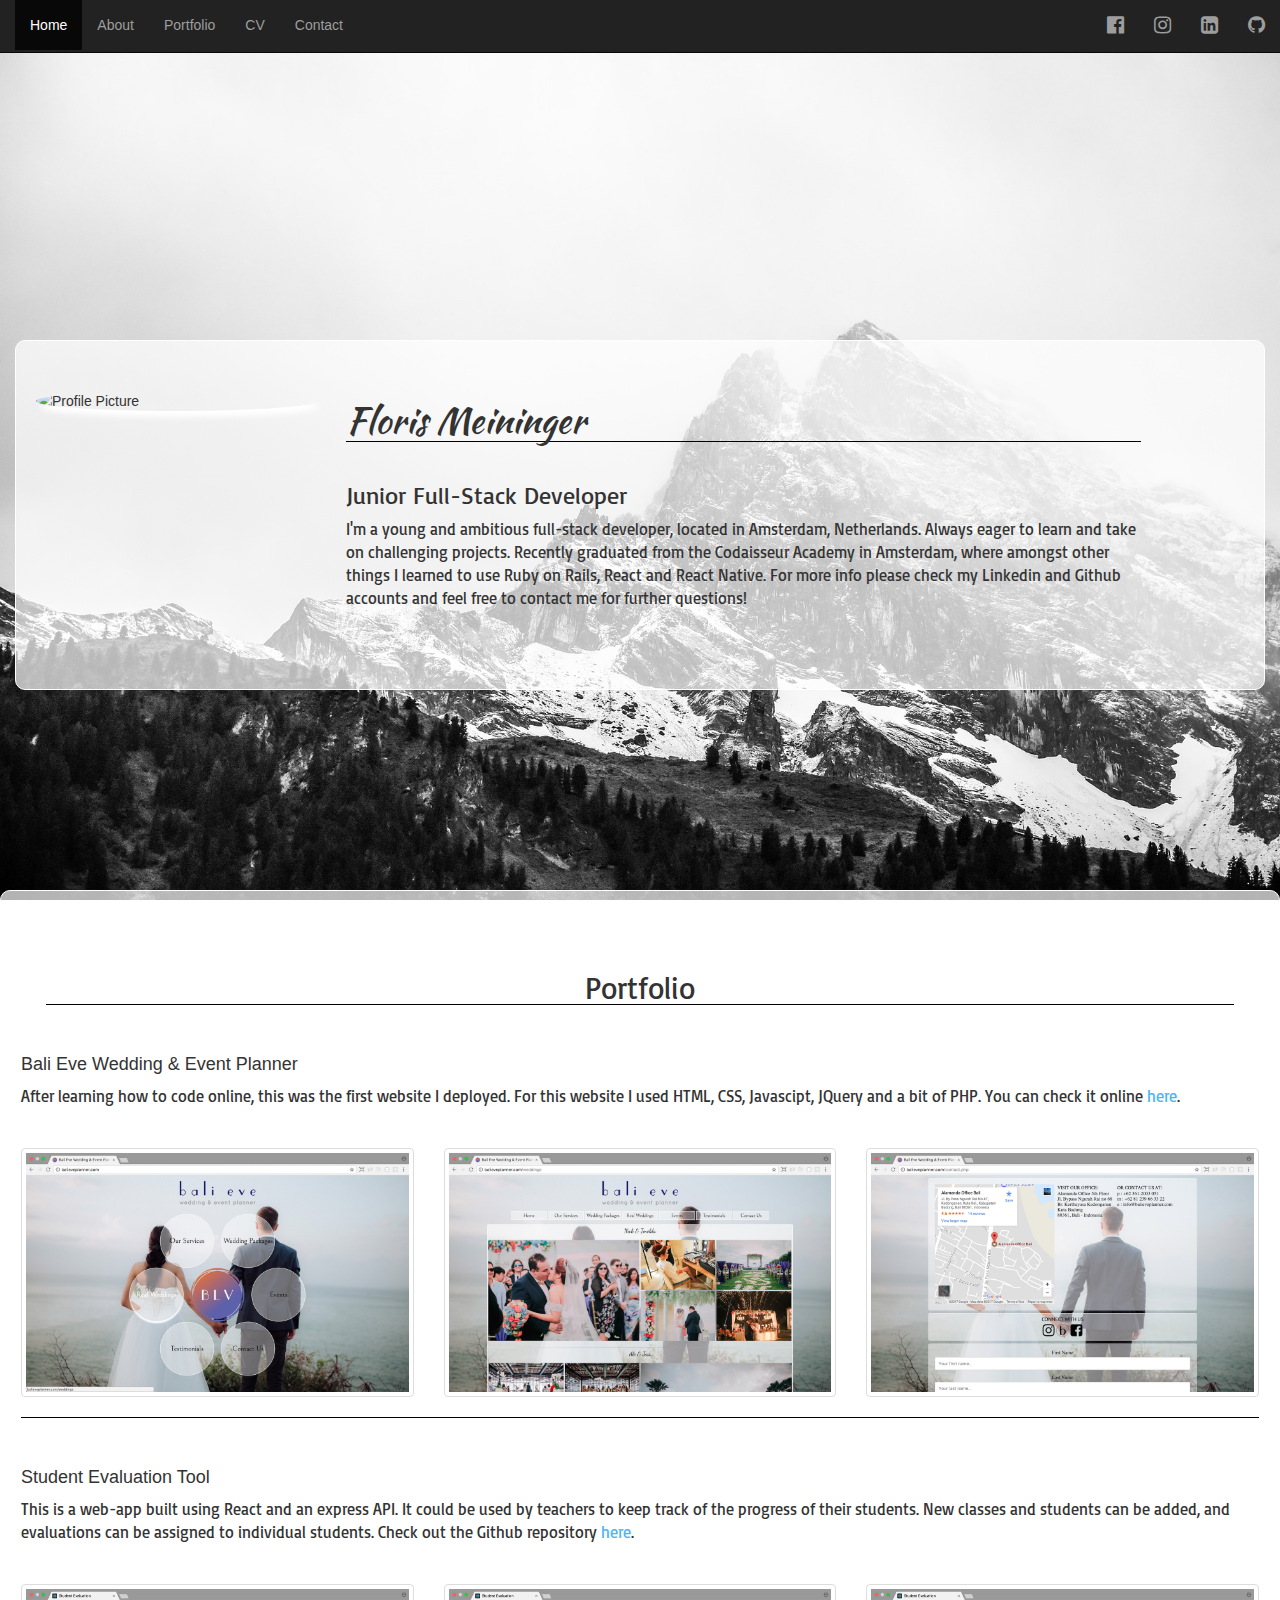
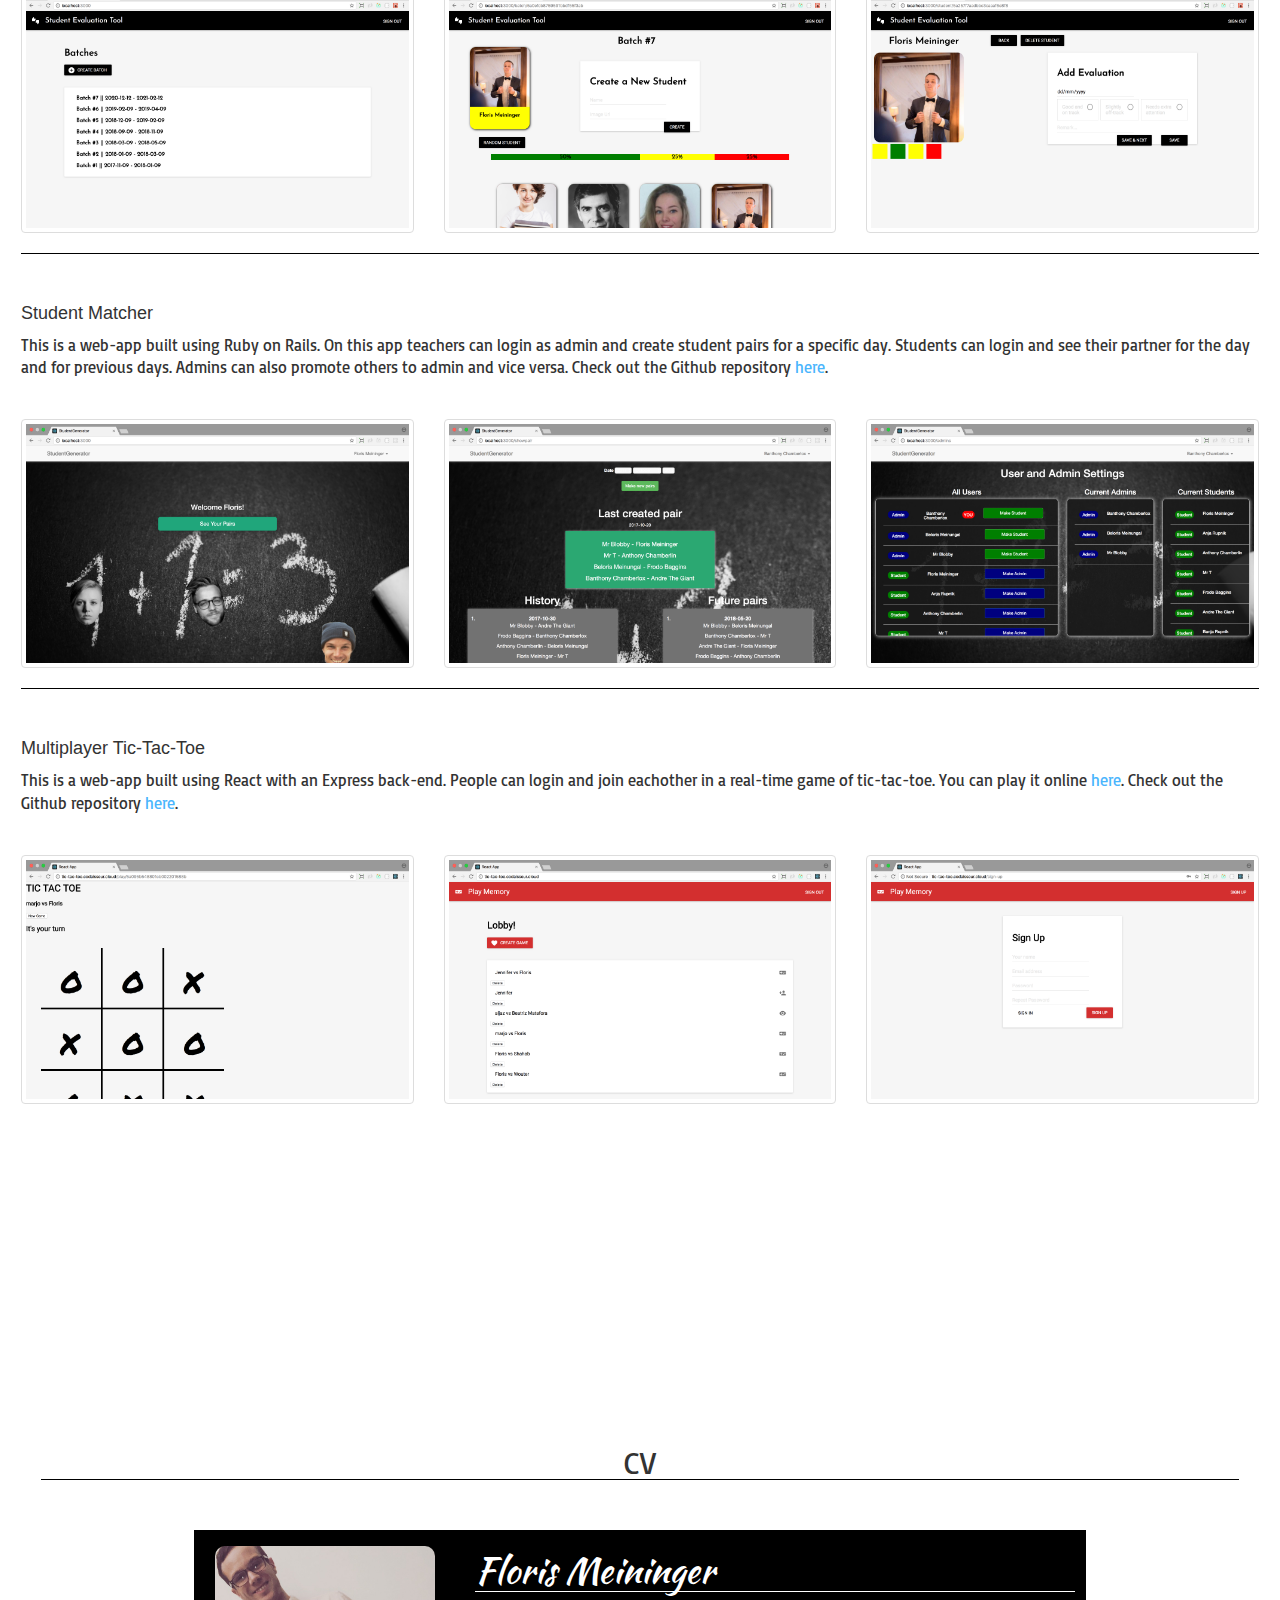
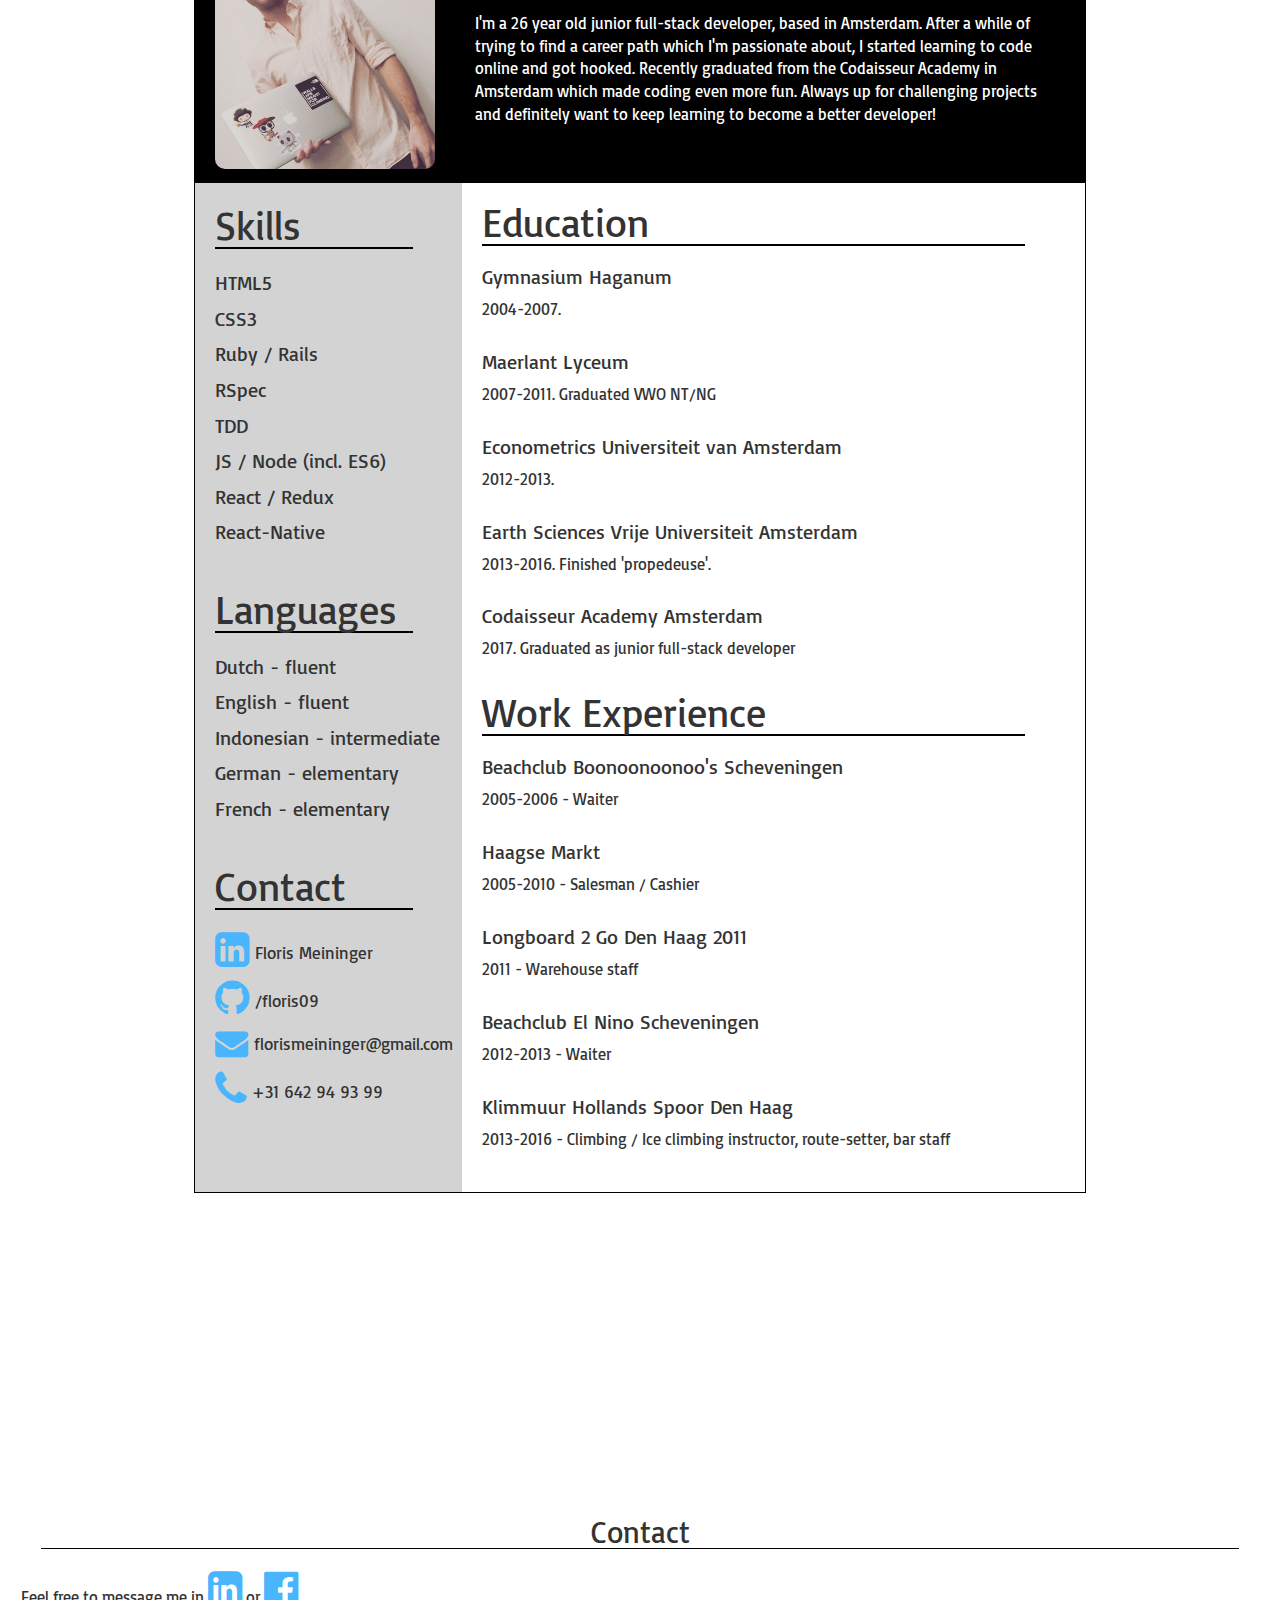
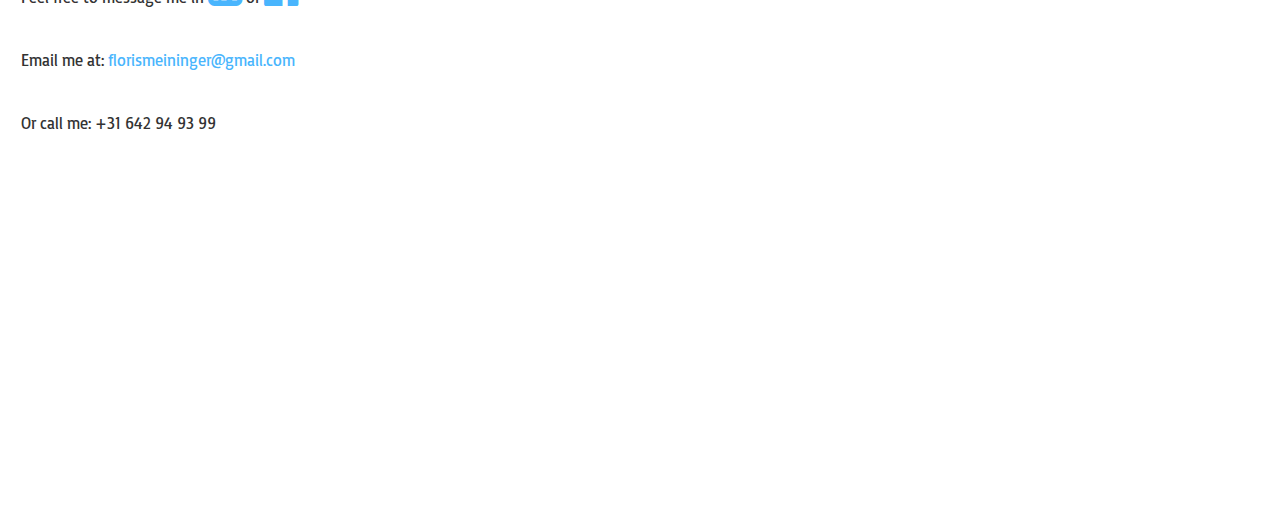
==== commit 584af26b: "scroll behaviour" ====
--- a/index.htm
+++ b/index.htm
@@ -27,10 +27,10 @@
         <div class="collapse navbar-collapse" id="myNavbar">
           <ul class="nav navbar-nav">
             <li class="active"><a href="#home">Home</a></li>
-            <li><a href="#about">About</a></li>
-            <li><a href="#scroll-portfolio">Portfolio</a></li>
-            <li><a href="#scroll-cv">CV</a></li>
-            <li><a href="#scroll-contact">Contact</a></li>
+            <li><a onclick="scrollAbout()">About</a></li>
+            <li><a onclick="scrollPortfolio()">Portfolio</a></li>
+            <li><a onclick="scrollCV()">CV</a></li>
+            <li><a onclick="scrollContact()">Contact</a></li>
           </ul>
           <ul class="nav navbar-nav navbar-right">
             <li><a target="_blank"  href="https://www.facebook.com/floris.meininger"><i class="fa fa-facebook-official" aria-hidden="true"></i></a></li>
@@ -74,15 +74,15 @@
 			<div id=modalimg></div>
 		</div>
 
-    <div id="scroll-portfolio">
+
     </div>
     <div class="whitebox">
       <div class="row">
       <h2 id=portfolio class=text-center>Portfolio</h2>
         </div>
-
           <h4>Bali Eve Wedding & Event Planner</h4>
           <p>After learning how to code online, this was the first website I deployed. For this website I used HTML, CSS, Javascipt, JQuery and a bit of PHP. You can check it online <a href="https://balieveplanner.com" target="_blank">here</a>.</p>
+					<div id="scroll-portfolio"></div>
           <div class="row">
             <div class="col-sm-4">
               <img class="img-thumbnail img-responsive" src="blv1.png" onclick="zoom(blv,0)" alt="Wedding planner website">
@@ -151,8 +151,8 @@
       </div>
 
 			<!-- CV -->
-			<div id="scroll-cv"></div>
 			<div class="whitebox">
+				<div id="scroll-cv"></div>
 				<h2 id="cvheader" class="text-center">CV</h2>
 				<div id="cv">
 					<div class="horizontal">
@@ -219,8 +219,8 @@
 				</div>
 			</div>
 
+
       <!--CONTACT-->
-      <div id="scroll-contact">
       </div>
       <div class="whitebox contact">
         <div class="row">
@@ -261,6 +261,7 @@
           </form> -->
 
       </div>
+			<div id="scroll-contact">
     </div>
 
 		<script defer src="https://ajax.googleapis.com/ajax/libs/jquery/3.2.1/jquery.min.js"></script>
@@ -343,6 +344,29 @@
 
 			};
 
+			function scrollAbout(){
+				document.querySelector('#about').scrollIntoView({
+				  behavior: 'smooth'
+				});
+			};
+
+			function scrollPortfolio(){
+				document.querySelector('#scroll-portfolio').scrollIntoView({
+				  behavior: 'smooth'
+				});
+			};
+
+			function scrollCV(){
+				document.querySelector('#scroll-cv').scrollIntoView({
+				  behavior: 'smooth'
+				});
+			};
+
+			function scrollContact(){
+				document.querySelector('#scroll-contact').scrollIntoView({
+				  behavior: 'smooth'
+				});
+			};
 
 		</script>
 	</body>
--- a/style.css
+++ b/style.css
@@ -2,6 +2,12 @@
   margin: 0;
   padding: 0;
   box: border-box;
+}
+
+
+#scroll-cv {
+  position: absolute;
+  top: 3300px;
 }
 
 body {
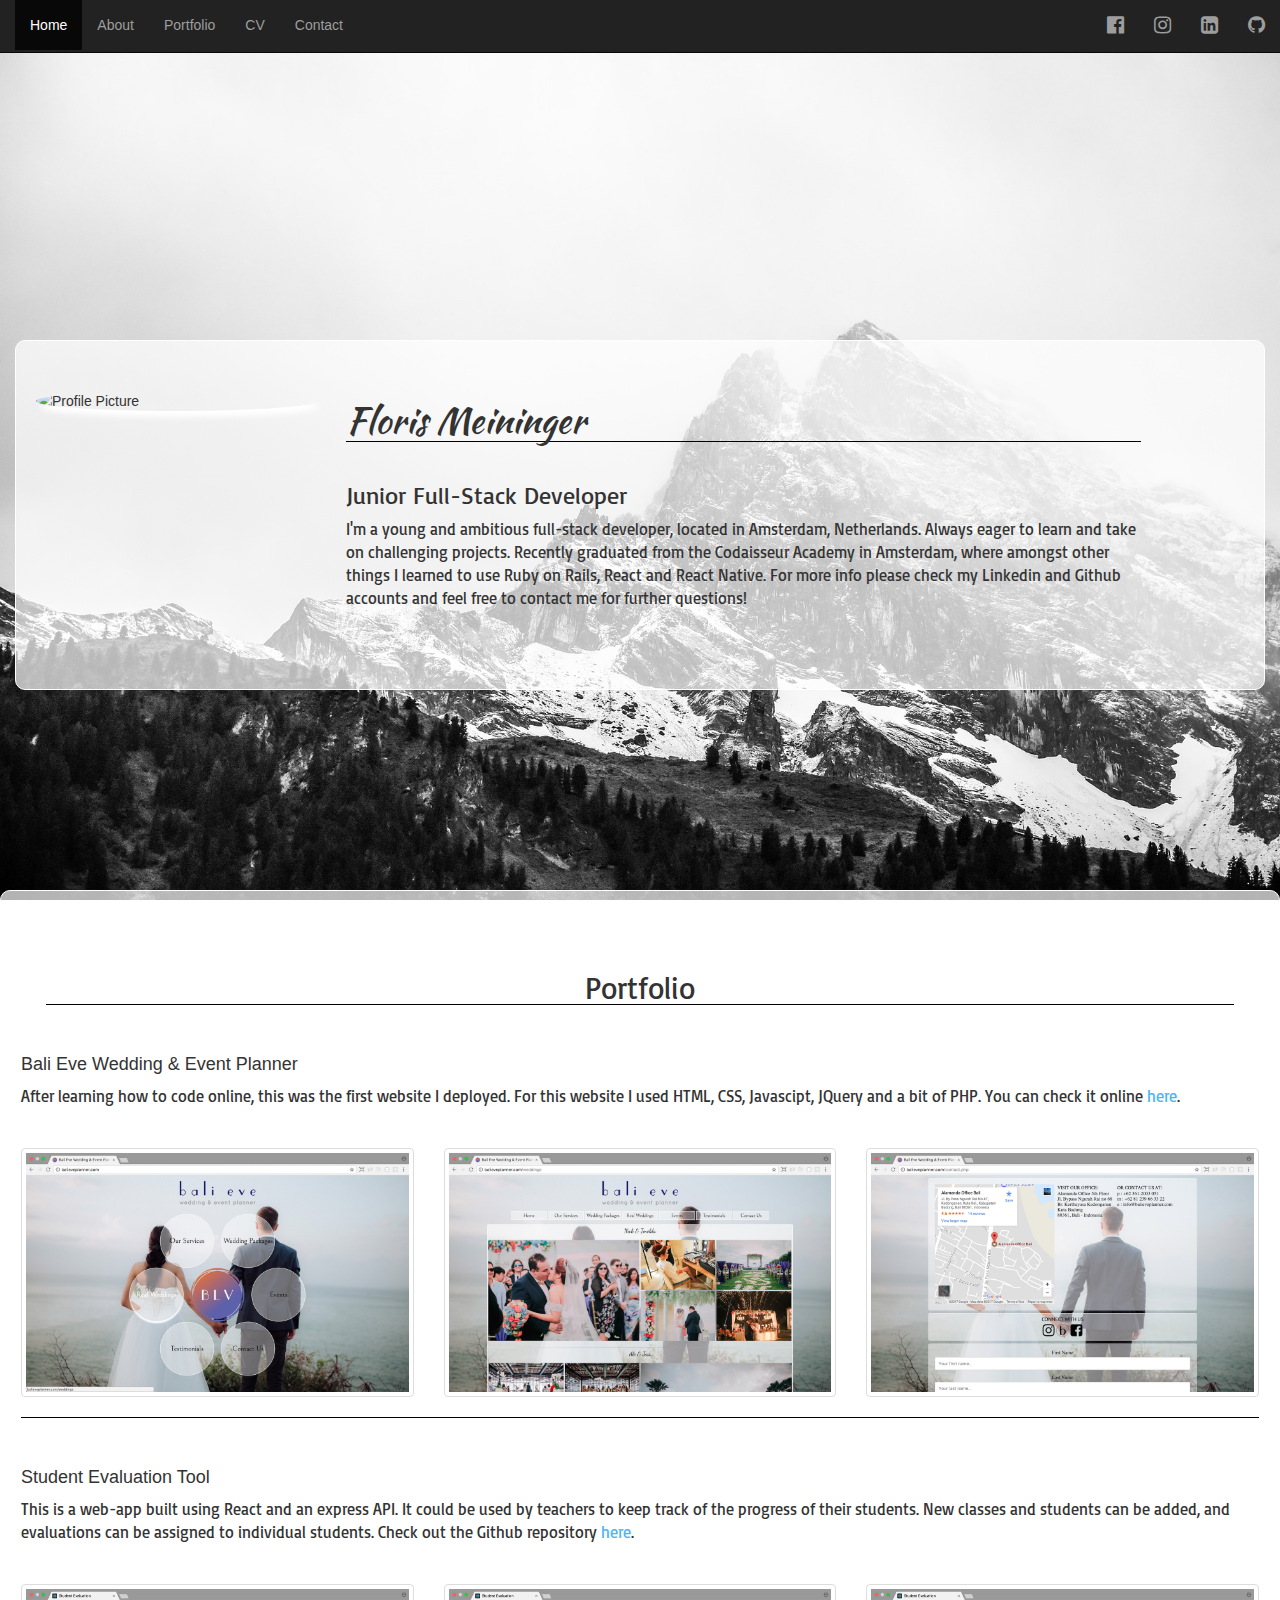
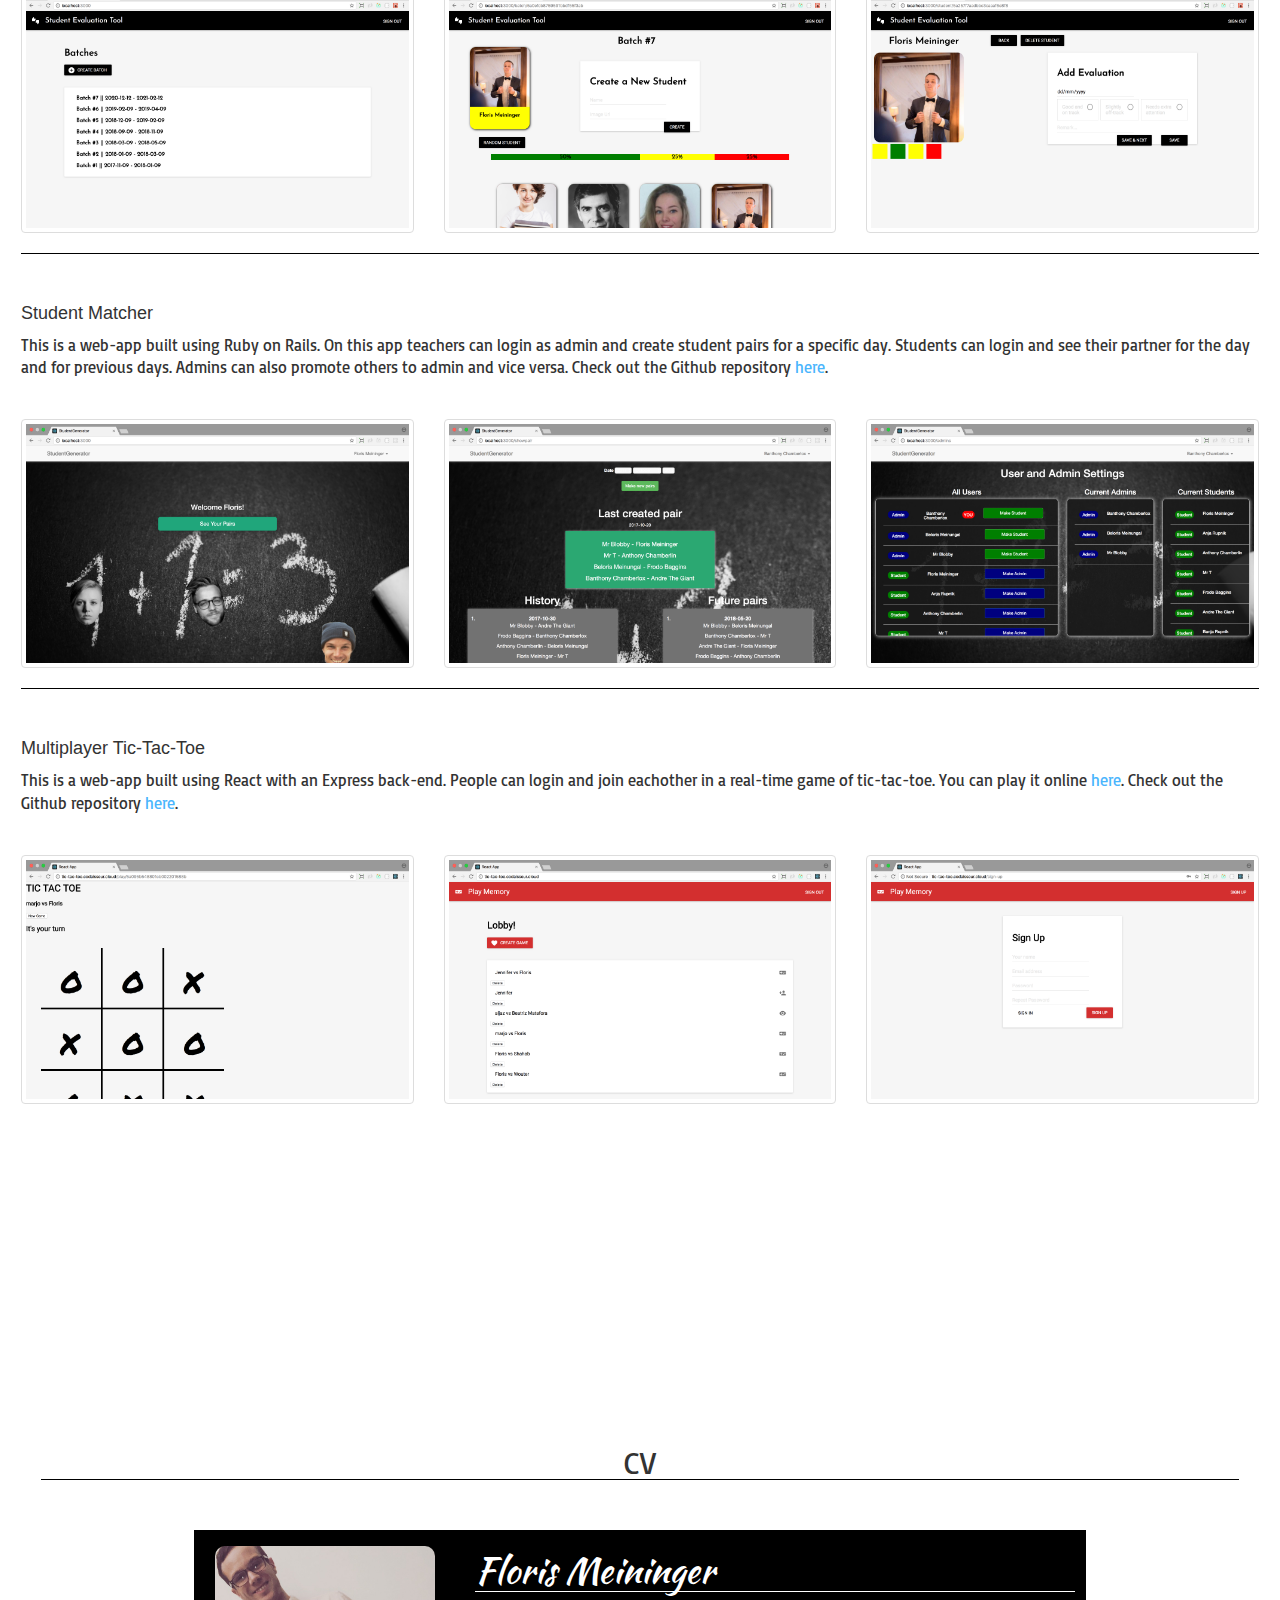
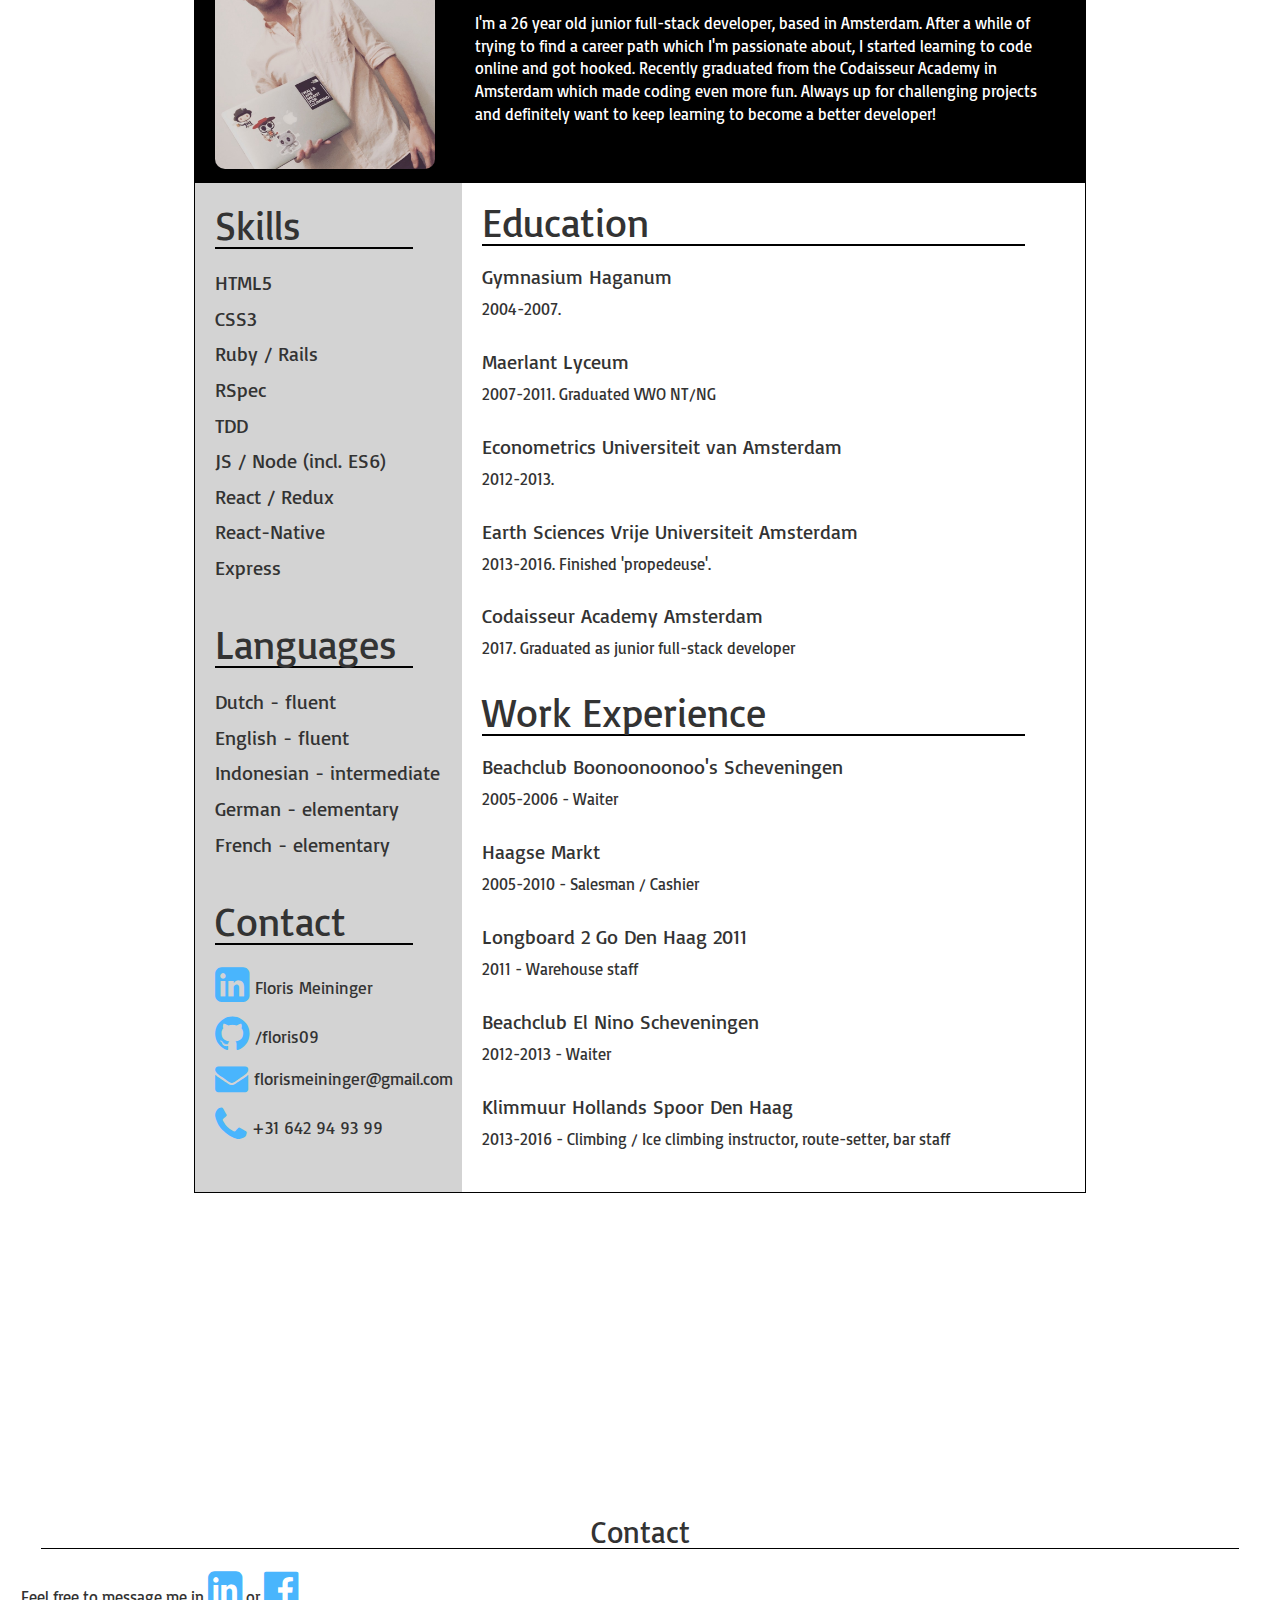
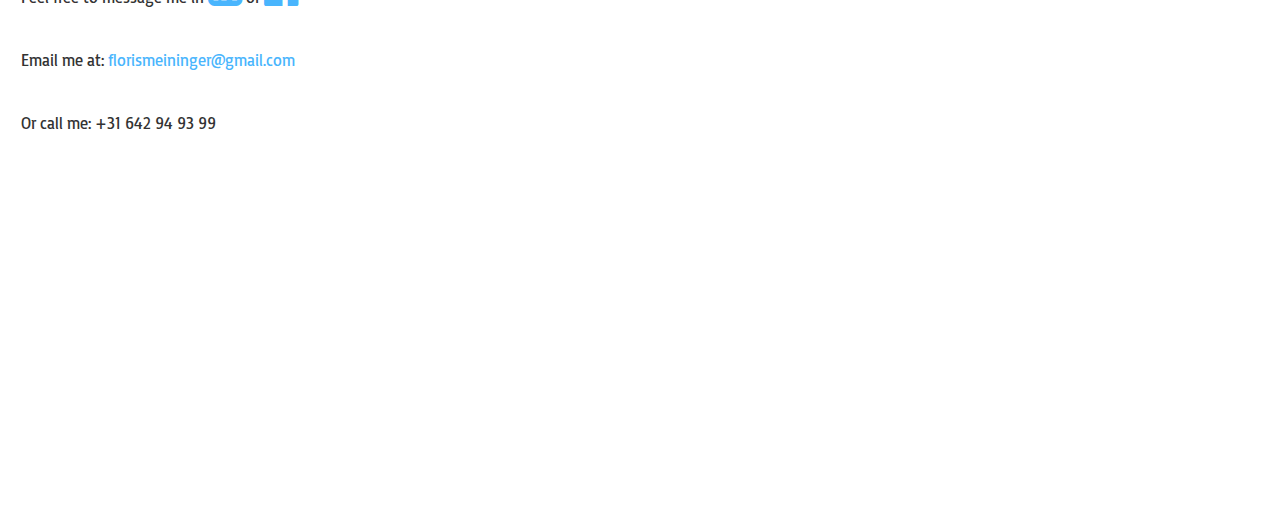
==== commit aa937384: "update cv" ====
--- a/index.htm
+++ b/index.htm
@@ -26,7 +26,7 @@
         </div>
         <div class="collapse navbar-collapse" id="myNavbar">
           <ul class="nav navbar-nav">
-            <li class="active"><a href="#home">Home</a></li>
+            <li class="active"><a onclick="scrollAbout()">Home</a></li>
             <li><a onclick="scrollAbout()">About</a></li>
             <li><a onclick="scrollPortfolio()">Portfolio</a></li>
             <li><a onclick="scrollCV()">CV</a></li>
@@ -77,12 +77,12 @@
 
     </div>
     <div class="whitebox">
+		<div id="scroll-portfolio"></div>
       <div class="row">
       <h2 id=portfolio class=text-center>Portfolio</h2>
         </div>
           <h4>Bali Eve Wedding & Event Planner</h4>
           <p>After learning how to code online, this was the first website I deployed. For this website I used HTML, CSS, Javascipt, JQuery and a bit of PHP. You can check it online <a href="https://balieveplanner.com" target="_blank">here</a>.</p>
-					<div id="scroll-portfolio"></div>
           <div class="row">
             <div class="col-sm-4">
               <img class="img-thumbnail img-responsive" src="blv1.png" onclick="zoom(blv,0)" alt="Wedding planner website">
@@ -152,7 +152,7 @@
 
 			<!-- CV -->
 			<div class="whitebox">
-				<div id="scroll-cv"></div>
+			<div id="scroll-cv"></div>
 				<h2 id="cvheader" class="text-center">CV</h2>
 				<div id="cv">
 					<div class="horizontal">
@@ -171,6 +171,7 @@
 							<li>JS / Node (incl. ES6)</li>
 							<li>React / Redux</li>
 							<li>React-Native</li>
+							<li>Express</li>
 						</ul>
 						<h2 class="skills">Languages</h2>
 							<ul class="cvlist">
@@ -223,6 +224,8 @@
       <!--CONTACT-->
       </div>
       <div class="whitebox contact">
+			<div id="scroll-contact"></div>
+
         <div class="row">
 					<div class="col-sm-12">
           	<h2 id="contact" class="text-center">Contact</h2>
@@ -260,8 +263,6 @@
           </div>
           </form> -->
 
-      </div>
-			<div id="scroll-contact">
     </div>
 
 		<script defer src="https://ajax.googleapis.com/ajax/libs/jquery/3.2.1/jquery.min.js"></script>
--- a/style.css
+++ b/style.css
@@ -2,12 +2,6 @@
   margin: 0;
   padding: 0;
   box: border-box;
-}
-
-
-#scroll-cv {
-  position: absolute;
-  top: 3300px;
 }
 
 body {
@@ -391,6 +385,7 @@
   #phone-logo {
     display: inline;
   }
+
   body:before {
     content: "";
     display: block;
@@ -406,6 +401,7 @@
     -o-background-size: cover;
     background-size: cover;
   }
+  
   .navbar-fixed-top {
     height: 100px;
     font-size: 30px;
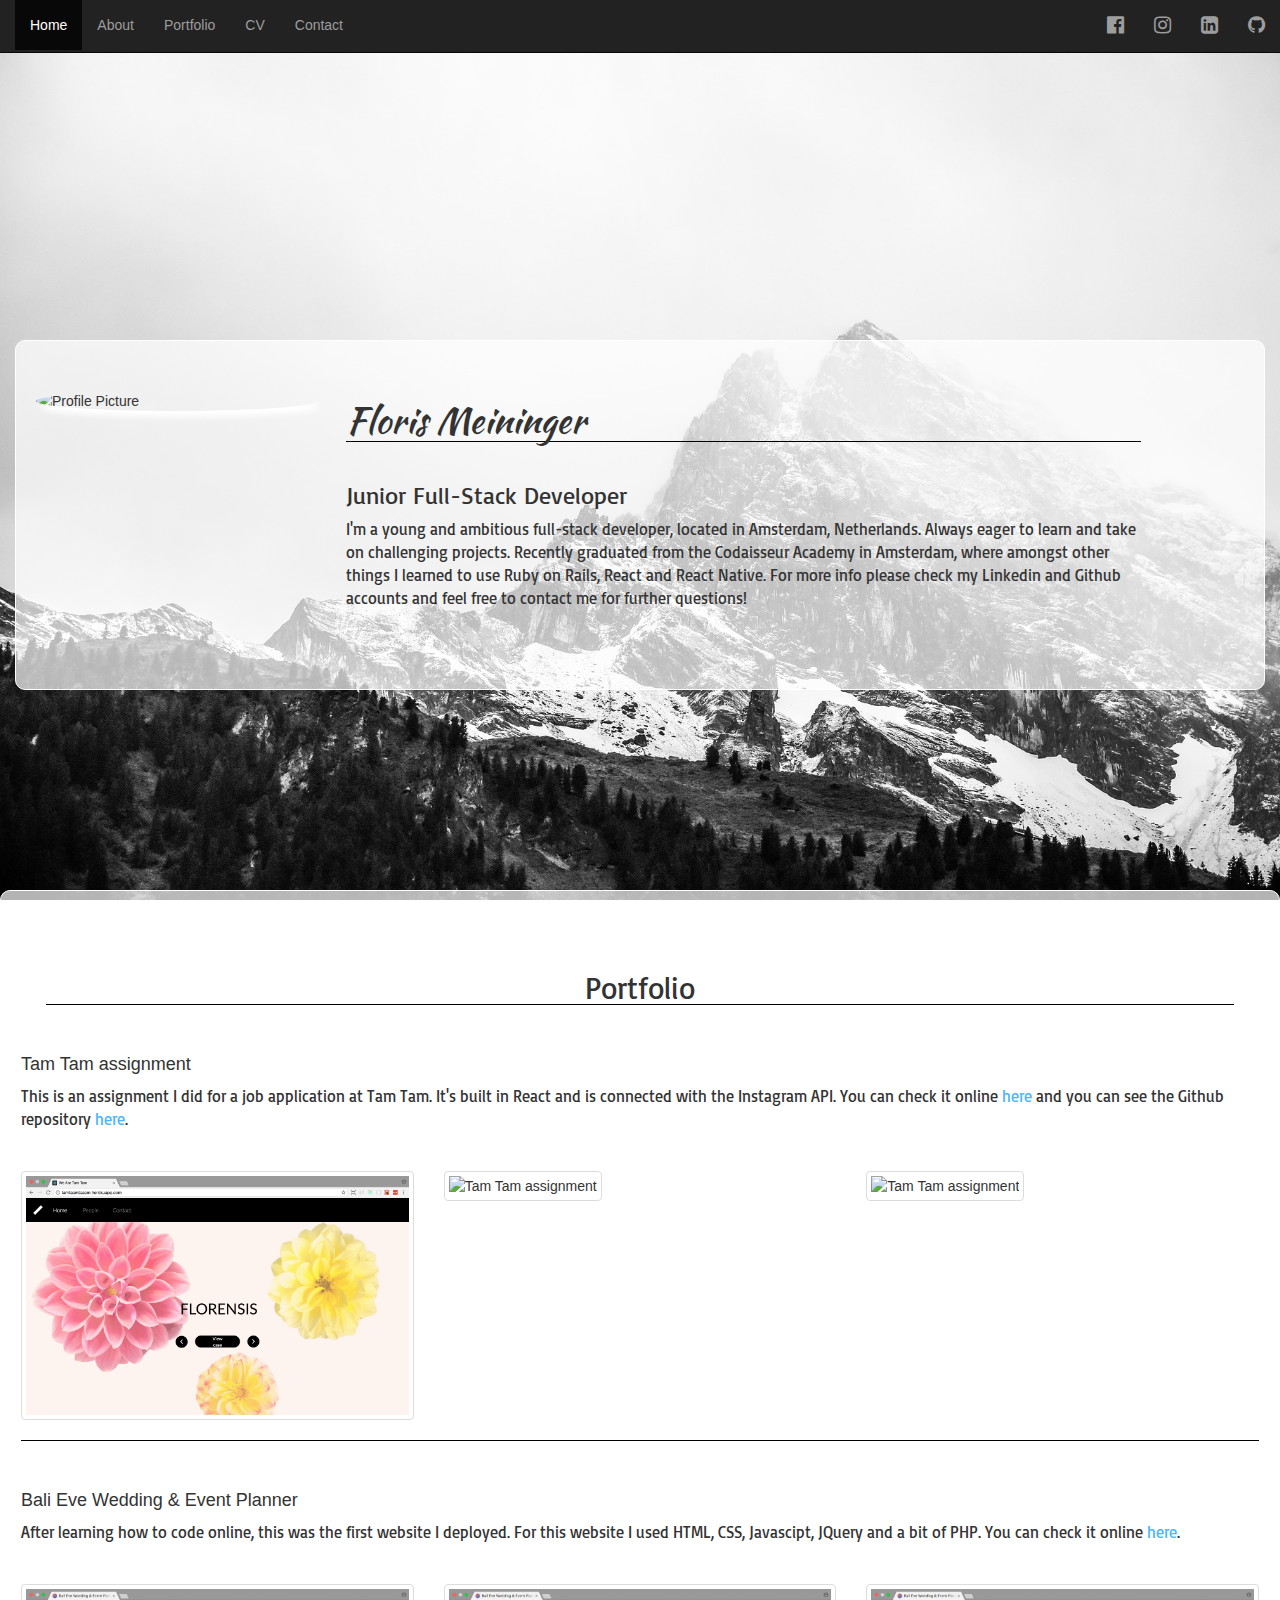
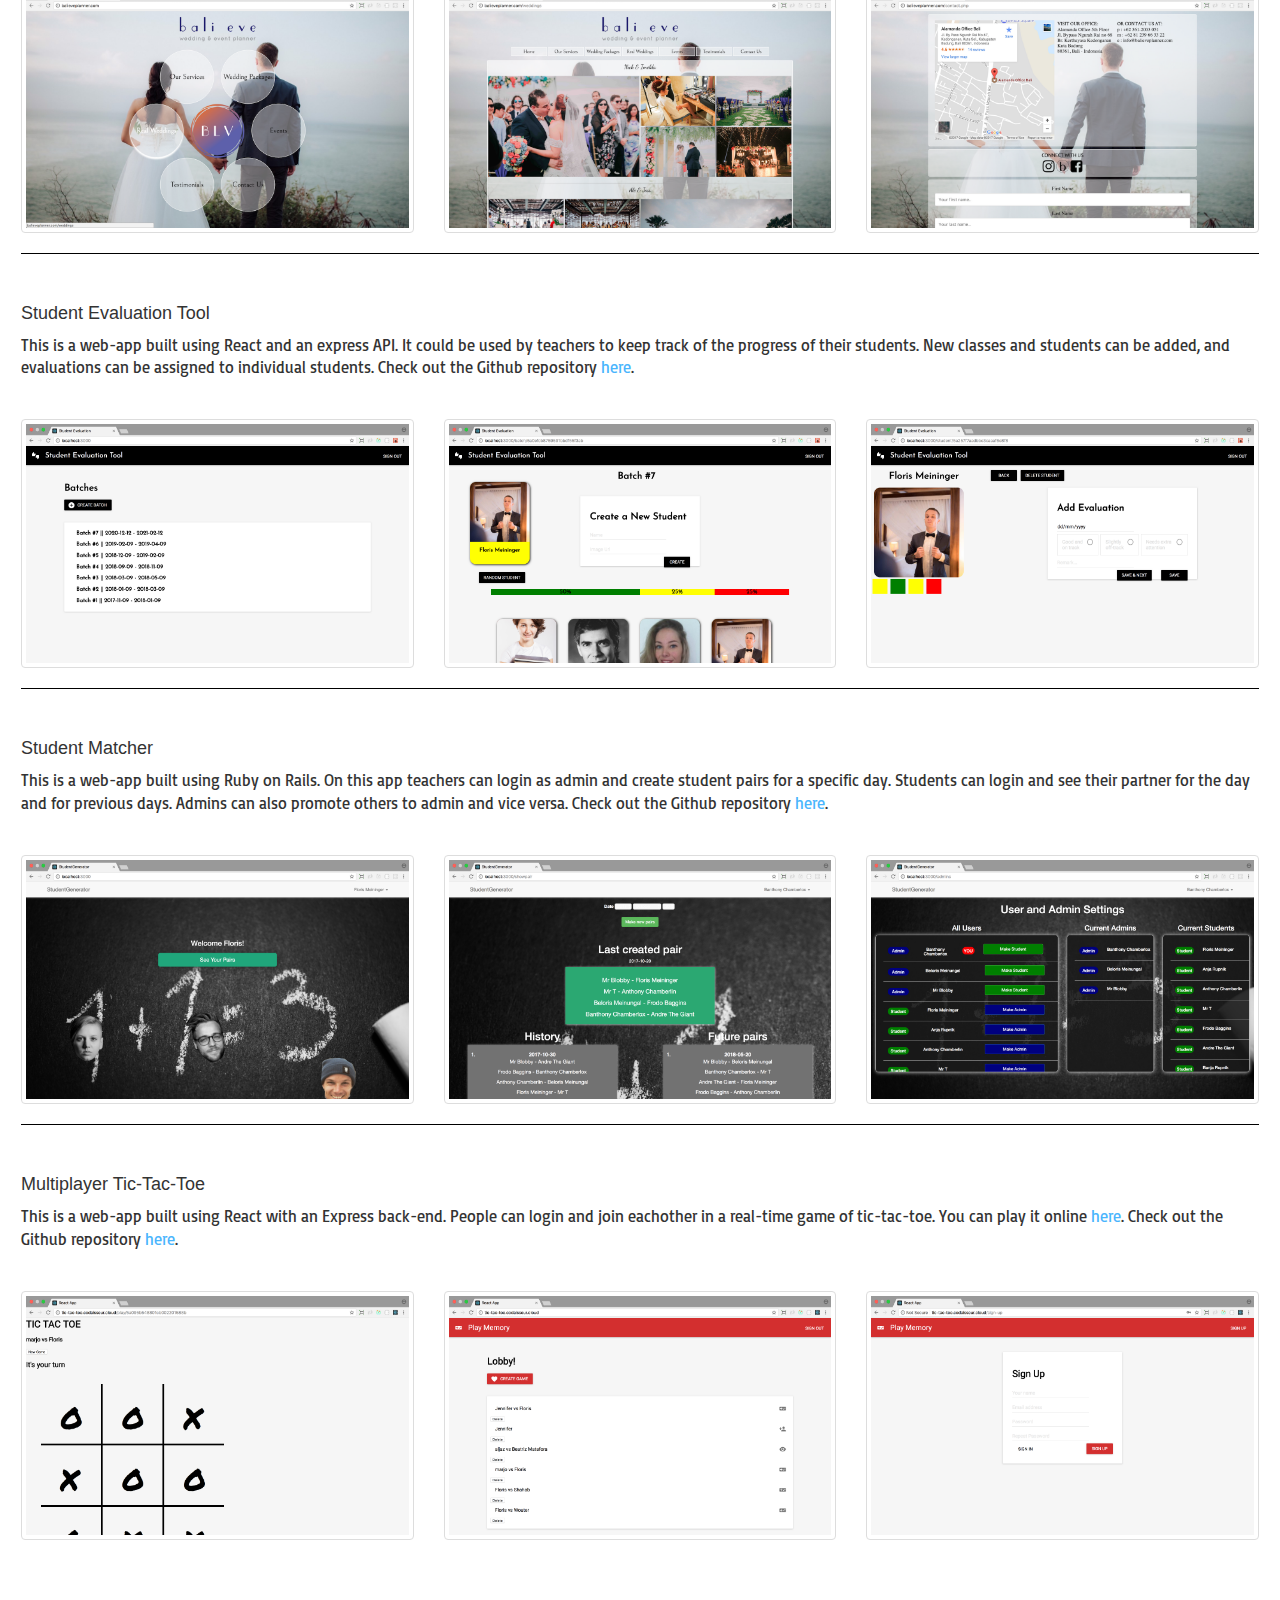
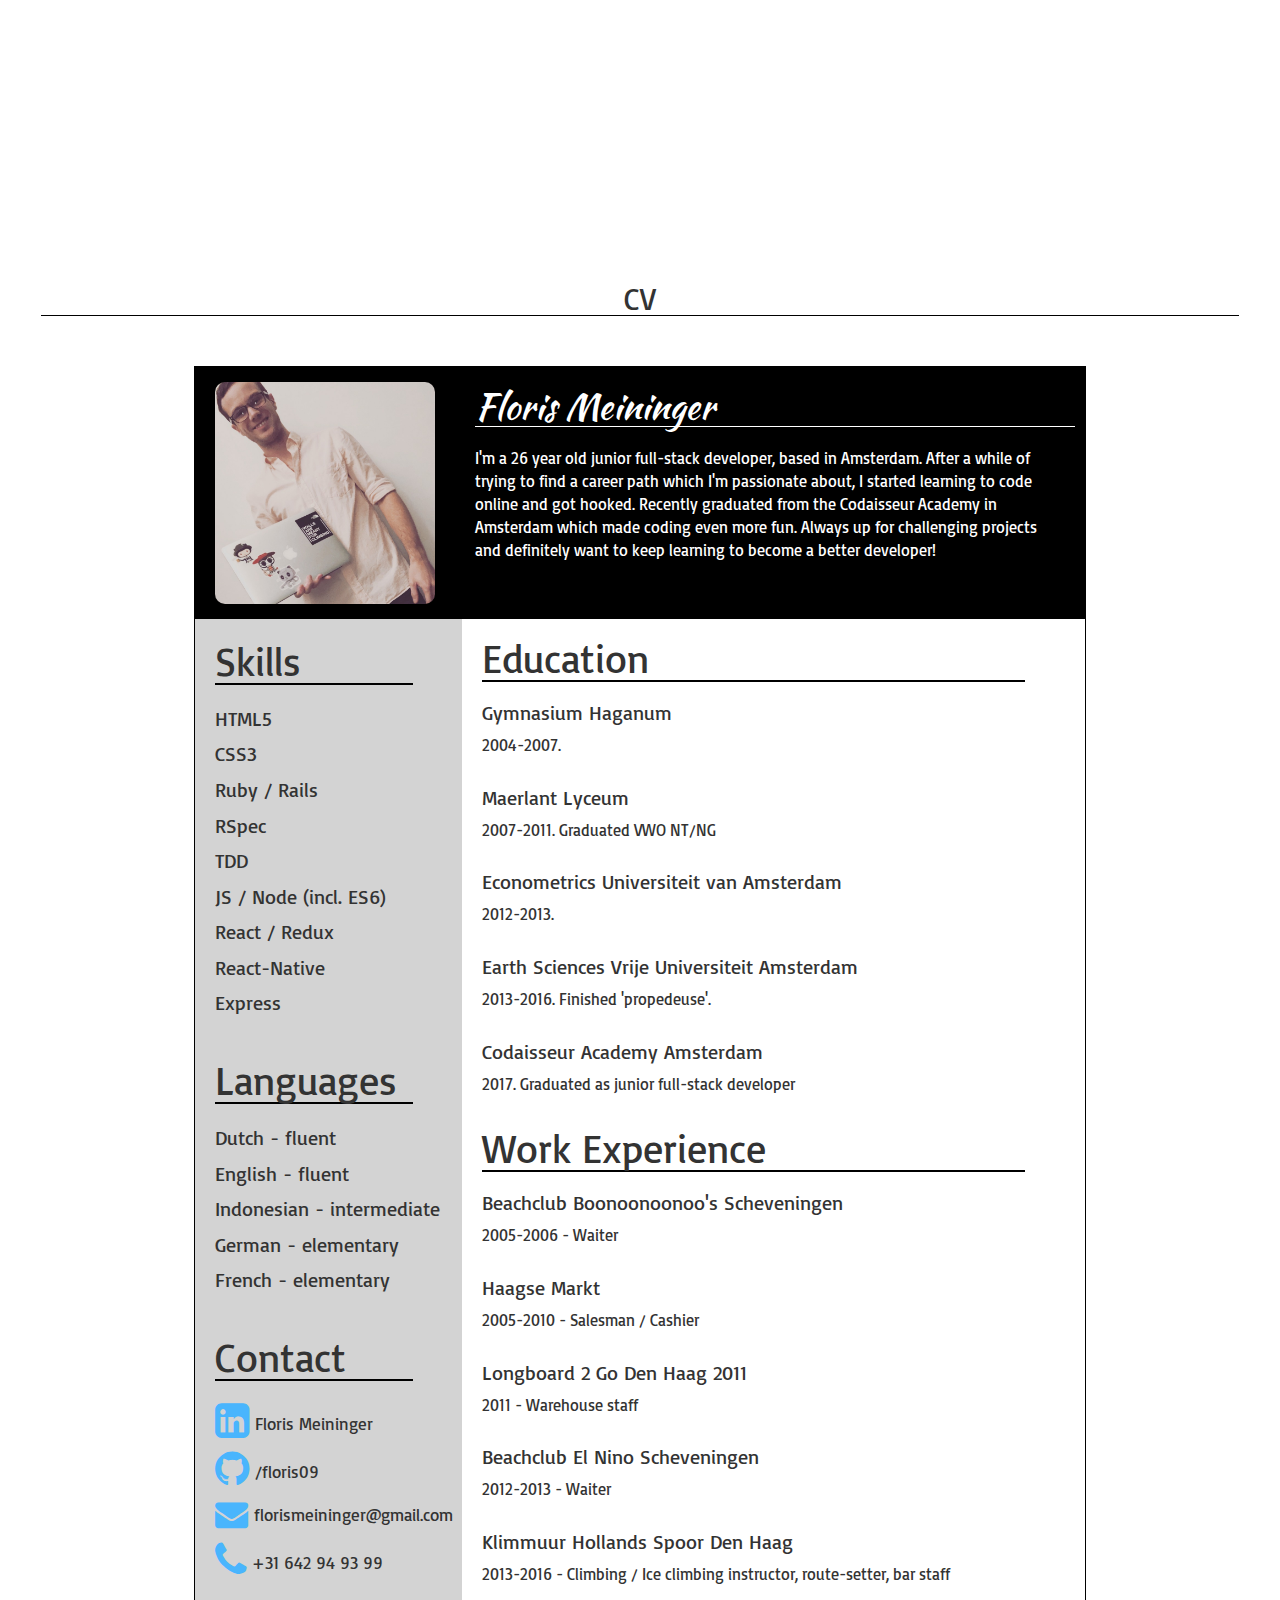
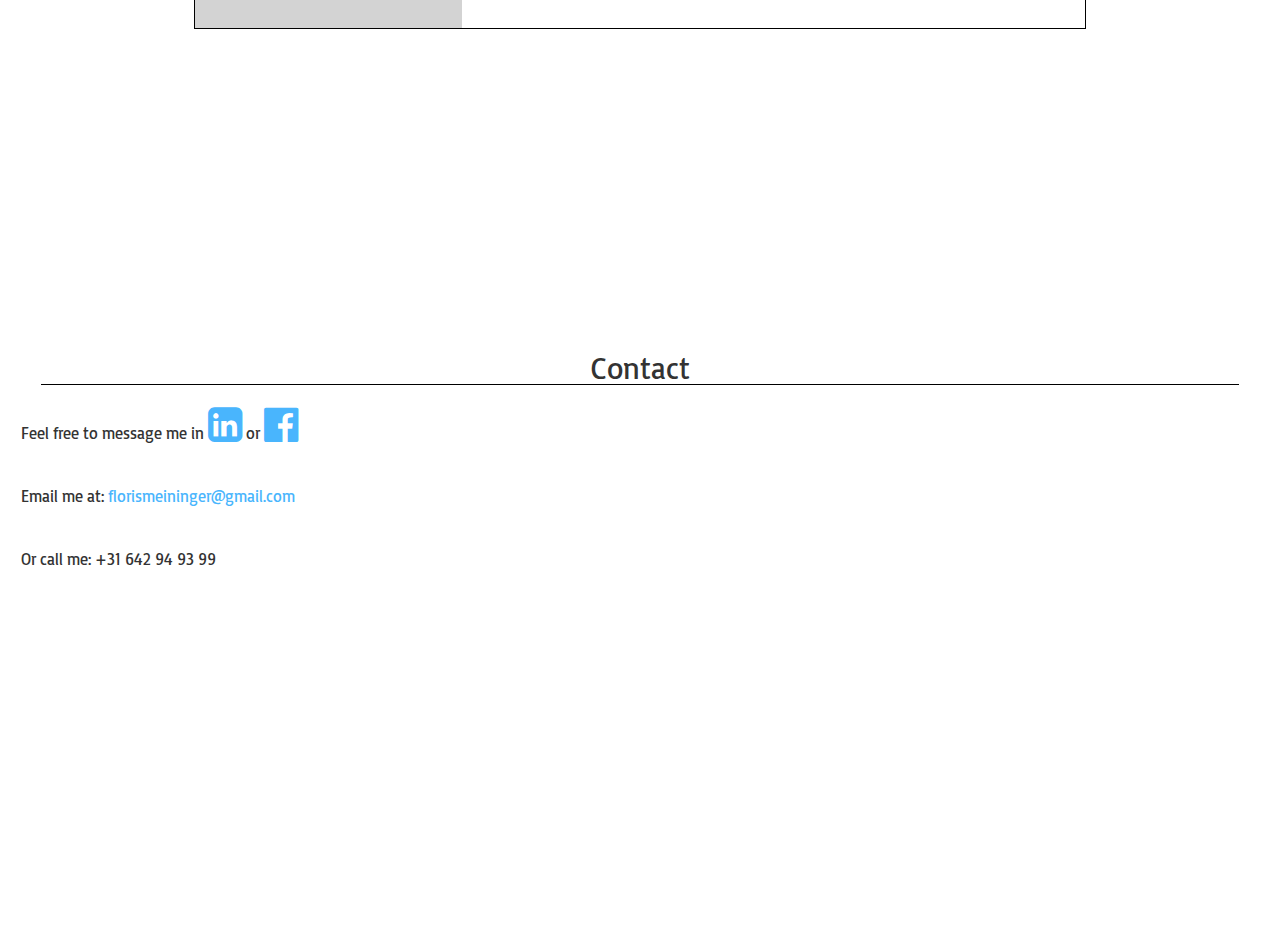
==== commit 16408b26: "update portfolio" ====
--- a/index.htm
+++ b/index.htm
@@ -81,6 +81,24 @@
       <div class="row">
       <h2 id=portfolio class=text-center>Portfolio</h2>
         </div>
+
+				<h4>Tam Tam assignment</h4>
+				<p>This is an assignment I did for a job application at Tam Tam. It's built in React and is connected with the Instagram API. You can check it online <a href="https://tamtaamtaaam.herokuapp.com" target="_blank">here</a> and you can see the Github repository <a href="https://github.com/floris09/tamtam" target="_blank">here</a>. </p>
+				<div class="row">
+					<div class="col-sm-4">
+						<img class="img-thumbnail img-responsive" src="tamtam1.png" onclick="zoom(tam,0)" alt="Tam Tam assignment">
+					</div>
+					<div class="col-sm-4">
+						<img class="img-thumbnail img-responsive" src="tamtam2.png" onclick="zoom(tam,1)" alt="Tam Tam assignment">
+					</div>
+					<div class="col-sm-4">
+						<img class="img-thumbnail img-responsive" src="tamtam3.png" onclick="zoom(tam,2)" alt="Tam Tam assignment">
+					</div>
+				</div>
+
+				<div class="line">
+				</div>
+
           <h4>Bali Eve Wedding & Event Planner</h4>
           <p>After learning how to code online, this was the first website I deployed. For this website I used HTML, CSS, Javascipt, JQuery and a bit of PHP. You can check it online <a href="https://balieveplanner.com" target="_blank">here</a>.</p>
           <div class="row">
@@ -292,6 +310,7 @@
 			var evaluation = ['<img src=evaluation1.png />','<img src=evaluation2.png />','<img src=evaluation3.png />'];
 			var matcher = ['<img src=matcher1.png />','<img src=matcher2.png />','<img src=matcher3.png />'];
 			var tictactoe = ['<img src=tic-tac-toe.png />','<img src=tic-tac-toe2.png />','<img src=tic-tac-toe3.png />'];
+			var tam = ['<img src=tamtam1.png />', '<img src=tamtam2.png />', '<img src=tamtam3.png />'];
 
 			function zoom(arr,n){
 			var count = n;
